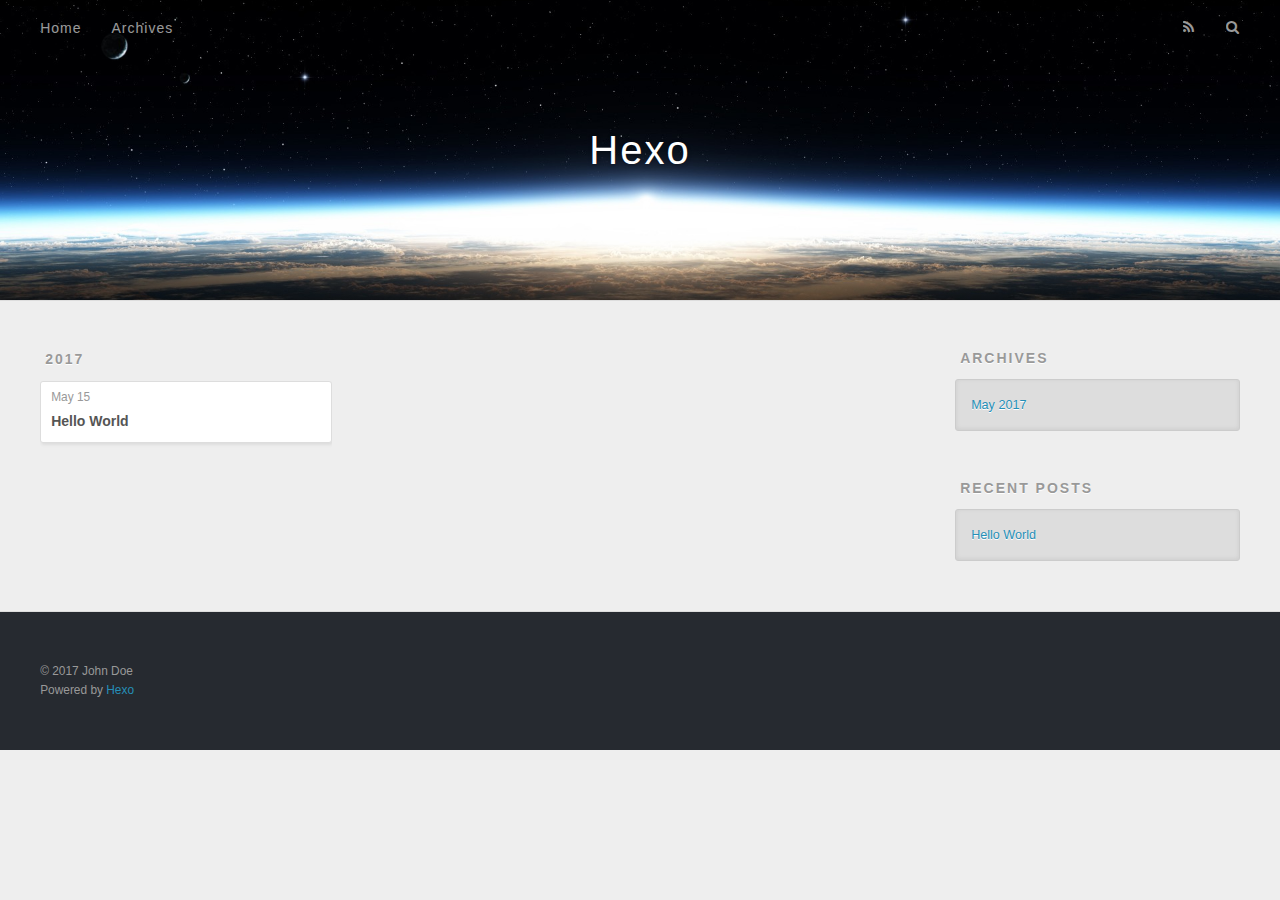
==== archives/index.html @ a3ed9aab "Site updated: 2017-05-15 22:10:52" ====
<!DOCTYPE html>
<html>
<head>
  <meta charset="utf-8">
  
  <title>Archives | Hexo</title>
  <meta name="viewport" content="width=device-width, initial-scale=1, maximum-scale=1">
  <meta property="og:type" content="website">
<meta property="og:title" content="Hexo">
<meta property="og:url" content="http://yoursite.com/archives/index.html">
<meta property="og:site_name" content="Hexo">
<meta name="twitter:card" content="summary">
<meta name="twitter:title" content="Hexo">
  
    <link rel="alternate" href="/atom.xml" title="Hexo" type="application/atom+xml">
  
  
    <link rel="icon" href="/favicon.png">
  
  
    <link href="//fonts.googleapis.com/css?family=Source+Code+Pro" rel="stylesheet" type="text/css">
  
  <link rel="stylesheet" href="/css/style.css">
  

</head>

<body>
  <div id="container">
    <div id="wrap">
      <header id="header">
  <div id="banner"></div>
  <div id="header-outer" class="outer">
    <div id="header-title" class="inner">
      <h1 id="logo-wrap">
        <a href="/" id="logo">Hexo</a>
      </h1>
      
    </div>
    <div id="header-inner" class="inner">
      <nav id="main-nav">
        <a id="main-nav-toggle" class="nav-icon"></a>
        
          <a class="main-nav-link" href="/">Home</a>
        
          <a class="main-nav-link" href="/archives">Archives</a>
        
      </nav>
      <nav id="sub-nav">
        
          <a id="nav-rss-link" class="nav-icon" href="/atom.xml" title="RSS Feed"></a>
        
        <a id="nav-search-btn" class="nav-icon" title="Search"></a>
      </nav>
      <div id="search-form-wrap">
        <form action="//google.com/search" method="get" accept-charset="UTF-8" class="search-form"><input type="search" name="q" class="search-form-input" placeholder="Search"><button type="submit" class="search-form-submit">&#xF002;</button><input type="hidden" name="sitesearch" value="http://yoursite.com"></form>
      </div>
    </div>
  </div>
</header>
      <div class="outer">
        <section id="main">
  
  
    
    
      
      
      <section class="archives-wrap">
        <div class="archive-year-wrap">
          <a href="/archives/2017" class="archive-year">2017</a>
        </div>
        <div class="archives">
    
    <article class="archive-article archive-type-post">
  <div class="archive-article-inner">
    <header class="archive-article-header">
      <a href="/2017/05/15/hello-world/" class="archive-article-date">
  <time datetime="2017-05-15T13:56:33.787Z" itemprop="datePublished">May 15</time>
</a>
      
  
    <h1 itemprop="name">
      <a class="archive-article-title" href="/2017/05/15/hello-world/">Hello World</a>
    </h1>
  

    </header>
  </div>
</article>
  
  
    </div></section>
  

</section>
        
          <aside id="sidebar">
  
    

  
    

  
    
  
    
  <div class="widget-wrap">
    <h3 class="widget-title">Archives</h3>
    <div class="widget">
      <ul class="archive-list"><li class="archive-list-item"><a class="archive-list-link" href="/archives/2017/05/">May 2017</a></li></ul>
    </div>
  </div>


  
    
  <div class="widget-wrap">
    <h3 class="widget-title">Recent Posts</h3>
    <div class="widget">
      <ul>
        
          <li>
            <a href="/2017/05/15/hello-world/">Hello World</a>
          </li>
        
      </ul>
    </div>
  </div>

  
</aside>
        
      </div>
      <footer id="footer">
  
  <div class="outer">
    <div id="footer-info" class="inner">
      &copy; 2017 John Doe<br>
      Powered by <a href="http://hexo.io/" target="_blank">Hexo</a>
    </div>
  </div>
</footer>
    </div>
    <nav id="mobile-nav">
  
    <a href="/" class="mobile-nav-link">Home</a>
  
    <a href="/archives" class="mobile-nav-link">Archives</a>
  
</nav>
    

<script src="//ajax.googleapis.com/ajax/libs/jquery/2.0.3/jquery.min.js"></script>


  <link rel="stylesheet" href="/fancybox/jquery.fancybox.css">
  <script src="/fancybox/jquery.fancybox.pack.js"></script>


<script src="/js/script.js"></script>

  </div>
</body>
</html>
---- css/style.css ----
body {
  width: 100%;
}
body:before,
body:after {
  content: "";
  display: table;
}
body:after {
  clear: both;
}
html,
body,
div,
span,
applet,
object,
iframe,
h1,
h2,
h3,
h4,
h5,
h6,
p,
blockquote,
pre,
a,
abbr,
acronym,
address,
big,
cite,
code,
del,
dfn,
em,
img,
ins,
kbd,
q,
s,
samp,
small,
strike,
strong,
sub,
sup,
tt,
var,
dl,
dt,
dd,
ol,
ul,
li,
fieldset,
form,
label,
legend,
table,
caption,
tbody,
tfoot,
thead,
tr,
th,
td {
  margin: 0;
  padding: 0;
  border: 0;
  outline: 0;
  font-weight: inherit;
  font-style: inherit;
  font-family: inherit;
  font-size: 100%;
  vertical-align: baseline;
}
body {
  line-height: 1;
  color: #000;
  background: #fff;
}
ol,
ul {
  list-style: none;
}
table {
  border-collapse: separate;
  border-spacing: 0;
  vertical-align: middle;
}
caption,
th,
td {
  text-align: left;
  font-weight: normal;
  vertical-align: middle;
}
a img {
  border: none;
}
input,
button {
  margin: 0;
  padding: 0;
}
input::-moz-focus-inner,
button::-moz-focus-inner {
  border: 0;
  padding: 0;
}
@font-face {
  font-family: FontAwesome;
  font-style: normal;
  font-weight: normal;
  src: url("fonts/fontawesome-webfont.eot?v=#4.0.3");
  src: url("fonts/fontawesome-webfont.eot?#iefix&v=#4.0.3") format("embedded-opentype"), url("fonts/fontawesome-webfont.woff?v=#4.0.3") format("woff"), url("fonts/fontawesome-webfont.ttf?v=#4.0.3") format("truetype"), url("fonts/fontawesome-webfont.svg#fontawesomeregular?v=#4.0.3") format("svg");
}
html,
body,
#container {
  height: 100%;
}
body {
  background: #eee;
  font: 14px "Helvetica Neue", Helvetica, Arial, sans-serif;
  -webkit-text-size-adjust: 100%;
}
.outer {
  max-width: 1220px;
  margin: 0 auto;
  padding: 0 20px;
}
.outer:before,
.outer:after {
  content: "";
  display: table;
}
.outer:after {
  clear: both;
}
.inner {
  display: inline;
  float: left;
  width: 98.33333333333333%;
  margin: 0 0.833333333333333%;
}
.left,
.alignleft {
  float: left;
}
.right,
.alignright {
  float: right;
}
.clear {
  clear: both;
}
#container {
  position: relative;
}
.mobile-nav-on {
  overflow: hidden;
}
#wrap {
  height: 100%;
  width: 100%;
  position: absolute;
  top: 0;
  left: 0;
  -webkit-transition: 0.2s ease-out;
  -moz-transition: 0.2s ease-out;
  -ms-transition: 0.2s ease-out;
  transition: 0.2s ease-out;
  z-index: 1;
  background: #eee;
}
.mobile-nav-on #wrap {
  left: 280px;
}
@media screen and (min-width: 768px) {
  #main {
    display: inline;
    float: left;
    width: 73.33333333333333%;
    margin: 0 0.833333333333333%;
  }
}
.article-date,
.article-category-link,
.archive-year,
.widget-title {
  text-decoration: none;
  text-transform: uppercase;
  letter-spacing: 2px;
  color: #999;
  margin-bottom: 1em;
  margin-left: 5px;
  line-height: 1em;
  text-shadow: 0 1px #fff;
  font-weight: bold;
}
.article-inner,
.archive-article-inner {
  background: #fff;
  -webkit-box-shadow: 1px 2px 3px #ddd;
  box-shadow: 1px 2px 3px #ddd;
  border: 1px solid #ddd;
  border-radius: 3px;
}
.article-entry h1,
.widget h1 {
  font-size: 2em;
}
.article-entry h2,
.widget h2 {
  font-size: 1.5em;
}
.article-entry h3,
.widget h3 {
  font-size: 1.3em;
}
.article-entry h4,
.widget h4 {
  font-size: 1.2em;
}
.article-entry h5,
.widget h5 {
  font-size: 1em;
}
.article-entry h6,
.widget h6 {
  font-size: 1em;
  color: #999;
}
.article-entry hr,
.widget hr {
  border: 1px dashed #ddd;
}
.article-entry strong,
.widget strong {
  font-weight: bold;
}
.article-entry em,
.widget em,
.article-entry cite,
.widget cite {
  font-style: italic;
}
.article-entry sup,
.widget sup,
.article-entry sub,
.widget sub {
  font-size: 0.75em;
  line-height: 0;
  position: relative;
  vertical-align: baseline;
}
.article-entry sup,
.widget sup {
  top: -0.5em;
}
.article-entry sub,
.widget sub {
  bottom: -0.2em;
}
.article-entry small,
.widget small {
  font-size: 0.85em;
}
.article-entry acronym,
.widget acronym,
.article-entry abbr,
.widget abbr {
  border-bottom: 1px dotted;
}
.article-entry ul,
.widget ul,
.article-entry ol,
.widget ol,
.article-entry dl,
.widget dl {
  margin: 0 20px;
  line-height: 1.6em;
}
.article-entry ul ul,
.widget ul ul,
.article-entry ol ul,
.widget ol ul,
.article-entry ul ol,
.widget ul ol,
.article-entry ol ol,
.widget ol ol {
  margin-top: 0;
  margin-bottom: 0;
}
.article-entry ul,
.widget ul {
  list-style: disc;
}
.article-entry ol,
.widget ol {
  list-style: decimal;
}
.article-entry dt,
.widget dt {
  font-weight: bold;
}
#header {
  height: 300px;
  position: relative;
  border-bottom: 1px solid #ddd;
}
#header:before,
#header:after {
  content: "";
  position: absolute;
  left: 0;
  right: 0;
  height: 40px;
}
#header:before {
  top: 0;
  background: -webkit-linear-gradient(rgba(0,0,0,0.2), transparent);
  background: -moz-linear-gradient(rgba(0,0,0,0.2), transparent);
  background: -ms-linear-gradient(rgba(0,0,0,0.2), transparent);
  background: linear-gradient(rgba(0,0,0,0.2), transparent);
}
#header:after {
  bottom: 0;
  background: -webkit-linear-gradient(transparent, rgba(0,0,0,0.2));
  background: -moz-linear-gradient(transparent, rgba(0,0,0,0.2));
  background: -ms-linear-gradient(transparent, rgba(0,0,0,0.2));
  background: linear-gradient(transparent, rgba(0,0,0,0.2));
}
#header-outer {
  height: 100%;
  position: relative;
}
#header-inner {
  position: relative;
  overflow: hidden;
}
#banner {
  position: absolute;
  top: 0;
  left: 0;
  width: 100%;
  height: 100%;
  background: url("images/banner.jpg") center #000;
  -webkit-background-size: cover;
  -moz-background-size: cover;
  background-size: cover;
  z-index: -1;
}
#header-title {
  text-align: center;
  height: 40px;
  position: absolute;
  top: 50%;
  left: 0;
  margin-top: -20px;
}
#logo,
#subtitle {
  text-decoration: none;
  color: #fff;
  font-weight: 300;
  text-shadow: 0 1px 4px rgba(0,0,0,0.3);
}
#logo {
  font-size: 40px;
  line-height: 40px;
  letter-spacing: 2px;
}
#subtitle {
  font-size: 16px;
  line-height: 16px;
  letter-spacing: 1px;
}
#subtitle-wrap {
  margin-top: 16px;
}
#main-nav {
  float: left;
  margin-left: -15px;
}
.nav-icon,
.main-nav-link {
  float: left;
  color: #fff;
  opacity: 0.6;
  text-decoration: none;
  text-shadow: 0 1px rgba(0,0,0,0.2);
  -webkit-transition: opacity 0.2s;
  -moz-transition: opacity 0.2s;
  -ms-transition: opacity 0.2s;
  transition: opacity 0.2s;
  display: block;
  padding: 20px 15px;
}
.nav-icon:hover,
.main-nav-link:hover {
  opacity: 1;
}
.nav-icon {
  font-family: FontAwesome;
  text-align: center;
  font-size: 14px;
  width: 14px;
  height: 14px;
  padding: 20px 15px;
  position: relative;
  cursor: pointer;
}
.main-nav-link {
  font-weight: 300;
  letter-spacing: 1px;
}
@media screen and (max-width: 479px) {
  .main-nav-link {
    display: none;
  }
}
#main-nav-toggle {
  display: none;
}
#main-nav-toggle:before {
  content: "\f0c9";
}
@media screen and (max-width: 479px) {
  #main-nav-toggle {
    display: block;
  }
}
#sub-nav {
  float: right;
  margin-right: -15px;
}
#nav-rss-link:before {
  content: "\f09e";
}
#nav-search-btn:before {
  content: "\f002";
}
#search-form-wrap {
  position: absolute;
  top: 15px;
  width: 150px;
  height: 30px;
  right: -150px;
  opacity: 0;
  -webkit-transition: 0.2s ease-out;
  -moz-transition: 0.2s ease-out;
  -ms-transition: 0.2s ease-out;
  transition: 0.2s ease-out;
}
#search-form-wrap.on {
  opacity: 1;
  right: 0;
}
@media screen and (max-width: 479px) {
  #search-form-wrap {
    width: 100%;
    right: -100%;
  }
}
.search-form {
  position: absolute;
  top: 0;
  left: 0;
  right: 0;
  background: #fff;
  padding: 5px 15px;
  border-radius: 15px;
  -webkit-box-shadow: 0 0 10px rgba(0,0,0,0.3);
  box-shadow: 0 0 10px rgba(0,0,0,0.3);
}
.search-form-input {
  border: none;
  background: none;
  color: #555;
  width: 100%;
  font: 13px "Helvetica Neue", Helvetica, Arial, sans-serif;
  outline: none;
}
.search-form-input::-webkit-search-results-decoration,
.search-form-input::-webkit-search-cancel-button {
  -webkit-appearance: none;
}
.search-form-submit {
  position: absolute;
  top: 50%;
  right: 10px;
  margin-top: -7px;
  font: 13px FontAwesome;
  border: none;
  background: none;
  color: #bbb;
  cursor: pointer;
}
.search-form-submit:hover,
.search-form-submit:focus {
  color: #777;
}
.article {
  margin: 50px 0;
}
.article-inner {
  overflow: hidden;
}
.article-meta:before,
.article-meta:after {
  content: "";
  display: table;
}
.article-meta:after {
  clear: both;
}
.article-date {
  float: left;
}
.article-category {
  float: left;
  line-height: 1em;
  color: #ccc;
  text-shadow: 0 1px #fff;
  margin-left: 8px;
}
.article-category:before {
  content: "\2022";
}
.article-category-link {
  margin: 0 12px 1em;
}
.article-header {
  padding: 20px 20px 0;
}
.article-title {
  text-decoration: none;
  font-size: 2em;
  font-weight: bold;
  color: #555;
  line-height: 1.1em;
  -webkit-transition: color 0.2s;
  -moz-transition: color 0.2s;
  -ms-transition: color 0.2s;
  transition: color 0.2s;
}
a.article-title:hover {
  color: #258fb8;
}
.article-entry {
  color: #555;
  padding: 0 20px;
}
.article-entry:before,
.article-entry:after {
  content: "";
  display: table;
}
.article-entry:after {
  clear: both;
}
.article-entry p,
.article-entry table {
  line-height: 1.6em;
  margin: 1.6em 0;
}
.article-entry h1,
.article-entry h2,
.article-entry h3,
.article-entry h4,
.article-entry h5,
.article-entry h6 {
  font-weight: bold;
}
.article-entry h1,
.article-entry h2,
.article-entry h3,
.article-entry h4,
.article-entry h5,
.article-entry h6 {
  line-height: 1.1em;
  margin: 1.1em 0;
}
.article-entry a {
  color: #258fb8;
  text-decoration: none;
}
.article-entry a:hover {
  text-decoration: underline;
}
.article-entry ul,
.article-entry ol,
.article-entry dl {
  margin-top: 1.6em;
  margin-bottom: 1.6em;
}
.article-entry img,
.article-entry video {
  max-width: 100%;
  height: auto;
  display: block;
  margin: auto;
}
.article-entry iframe {
  border: none;
}
.article-entry table {
  width: 100%;
  border-collapse: collapse;
  border-spacing: 0;
}
.article-entry th {
  font-weight: bold;
  border-bottom: 3px solid #ddd;
  padding-bottom: 0.5em;
}
.article-entry td {
  border-bottom: 1px solid #ddd;
  padding: 10px 0;
}
.article-entry blockquote {
  font-family: Georgia, "Times New Roman", serif;
  font-size: 1.4em;
  margin: 1.6em 20px;
  text-align: center;
}
.article-entry blockquote footer {
  font-size: 14px;
  margin: 1.6em 0;
  font-family: "Helvetica Neue", Helvetica, Arial, sans-serif;
}
.article-entry blockquote footer cite:before {
  content: "—";
  padding: 0 0.5em;
}
.article-entry .pullquote {
  text-align: left;
  width: 45%;
  margin: 0;
}
.article-entry .pullquote.left {
  margin-left: 0.5em;
  margin-right: 1em;
}
.article-entry .pullquote.right {
  margin-right: 0.5em;
  margin-left: 1em;
}
.article-entry .caption {
  color: #999;
  display: block;
  font-size: 0.9em;
  margin-top: 0.5em;
  position: relative;
  text-align: center;
}
.article-entry .video-container {
  position: relative;
  padding-top: 56.25%;
  height: 0;
  overflow: hidden;
}
.article-entry .video-container iframe,
.article-entry .video-container object,
.article-entry .video-container embed {
  position: absolute;
  top: 0;
  left: 0;
  width: 100%;
  height: 100%;
  margin-top: 0;
}
.article-more-link a {
  display: inline-block;
  line-height: 1em;
  padding: 6px 15px;
  border-radius: 15px;
  background: #eee;
  color: #999;
  text-shadow: 0 1px #fff;
  text-decoration: none;
}
.article-more-link a:hover {
  background: #258fb8;
  color: #fff;
  text-decoration: none;
  text-shadow: 0 1px #1e7293;
}
.article-footer {
  font-size: 0.85em;
  line-height: 1.6em;
  border-top: 1px solid #ddd;
  padding-top: 1.6em;
  margin: 0 20px 20px;
}
.article-footer:before,
.article-footer:after {
  content: "";
  display: table;
}
.article-footer:after {
  clear: both;
}
.article-footer a {
  color: #999;
  text-decoration: none;
}
.article-footer a:hover {
  color: #555;
}
.article-tag-list-item {
  float: left;
  margin-right: 10px;
}
.article-tag-list-link:before {
  content: "#";
}
.article-comment-link {
  float: right;
}
.article-comment-link:before {
  content: "\f075";
  font-family: FontAwesome;
  padding-right: 8px;
}
.article-share-link {
  cursor: pointer;
  float: right;
  margin-left: 20px;
}
.article-share-link:before {
  content: "\f064";
  font-family: FontAwesome;
  padding-right: 6px;
}
#article-nav {
  position: relative;
}
#article-nav:before,
#article-nav:after {
  content: "";
  display: table;
}
#article-nav:after {
  clear: both;
}
@media screen and (min-width: 768px) {
  #article-nav {
    margin: 50px 0;
  }
  #article-nav:before {
    width: 8px;
    height: 8px;
    position: absolute;
    top: 50%;
    left: 50%;
    margin-top: -4px;
    margin-left: -4px;
    content: "";
    border-radius: 50%;
    background: #ddd;
    -webkit-box-shadow: 0 1px 2px #fff;
    box-shadow: 0 1px 2px #fff;
  }
}
.article-nav-link-wrap {
  text-decoration: none;
  text-shadow: 0 1px #fff;
  color: #999;
  -webkit-box-sizing: border-box;
  -moz-box-sizing: border-box;
  box-sizing: border-box;
  margin-top: 50px;
  text-align: center;
  display: block;
}
.article-nav-link-wrap:hover {
  color: #555;
}
@media screen and (min-width: 768px) {
  .article-nav-link-wrap {
    width: 50%;
    margin-top: 0;
  }
}
@media screen and (min-width: 768px) {
  #article-nav-newer {
    float: left;
    text-align: right;
    padding-right: 20px;
  }
}
@media screen and (min-width: 768px) {
  #article-nav-older {
    float: right;
    text-align: left;
    padding-left: 20px;
  }
}
.article-nav-caption {
  text-transform: uppercase;
  letter-spacing: 2px;
  color: #ddd;
  line-height: 1em;
  font-weight: bold;
}
#article-nav-newer .article-nav-caption {
  margin-right: -2px;
}
.article-nav-title {
  font-size: 0.85em;
  line-height: 1.6em;
  margin-top: 0.5em;
}
.article-share-box {
  position: absolute;
  display: none;
  background: #fff;
  -webkit-box-shadow: 1px 2px 10px rgba(0,0,0,0.2);
  box-shadow: 1px 2px 10px rgba(0,0,0,0.2);
  border-radius: 3px;
  margin-left: -145px;
  overflow: hidden;
  z-index: 1;
}
.article-share-box.on {
  display: block;
}
.article-share-input {
  width: 100%;
  background: none;
  -webkit-box-sizing: border-box;
  -moz-box-sizing: border-box;
  box-sizing: border-box;
  font: 14px "Helvetica Neue", Helvetica, Arial, sans-serif;
  padding: 0 15px;
  color: #555;
  outline: none;
  border: 1px solid #ddd;
  border-radius: 3px 3px 0 0;
  height: 36px;
  line-height: 36px;
}
.article-share-links {
  background: #eee;
}
.article-share-links:before,
.article-share-links:after {
  content: "";
  display: table;
}
.article-share-links:after {
  clear: both;
}
.article-share-twitter,
.article-share-facebook,
.article-share-pinterest,
.article-share-google {
  width: 50px;
  height: 36px;
  display: block;
  float: left;
  position: relative;
  color: #999;
  text-shadow: 0 1px #fff;
}
.article-share-twitter:before,
.article-share-facebook:before,
.article-share-pinterest:before,
.article-share-google:before {
  font-size: 20px;
  font-family: FontAwesome;
  width: 20px;
  height: 20px;
  position: absolute;
  top: 50%;
  left: 50%;
  margin-top: -10px;
  margin-left: -10px;
  text-align: center;
}
.article-share-twitter:hover,
.article-share-facebook:hover,
.article-share-pinterest:hover,
.article-share-google:hover {
  color: #fff;
}
.article-share-twitter:before {
  content: "\f099";
}
.article-share-twitter:hover {
  background: #00aced;
  text-shadow: 0 1px #008abe;
}
.article-share-facebook:before {
  content: "\f09a";
}
.article-share-facebook:hover {
  background: #3b5998;
  text-shadow: 0 1px #2f477a;
}
.article-share-pinterest:before {
  content: "\f0d2";
}
.article-share-pinterest:hover {
  background: #cb2027;
  text-shadow: 0 1px #a21a1f;
}
.article-share-google:before {
  content: "\f0d5";
}
.article-share-google:hover {
  background: #dd4b39;
  text-shadow: 0 1px #be3221;
}
.article-gallery {
  background: #000;
  position: relative;
}
.article-gallery-photos {
  position: relative;
  overflow: hidden;
}
.article-gallery-img {
  display: none;
  max-width: 100%;
}
.article-gallery-img:first-child {
  display: block;
}
.article-gallery-img.loaded {
  position: absolute;
  display: block;
}
.article-gallery-img img {
  display: block;
  max-width: 100%;
  margin: 0 auto;
}
#comments {
  background: #fff;
  -webkit-box-shadow: 1px 2px 3px #ddd;
  box-shadow: 1px 2px 3px #ddd;
  padding: 20px;
  border: 1px solid #ddd;
  border-radius: 3px;
  margin: 50px 0;
}
#comments a {
  color: #258fb8;
}
.archives-wrap {
  margin: 50px 0;
}
.archives:before,
.archives:after {
  content: "";
  display: table;
}
.archives:after {
  clear: both;
}
.archive-year-wrap {
  margin-bottom: 1em;
}
.archives {
  -webkit-column-gap: 10px;
  -moz-column-gap: 10px;
  column-gap: 10px;
}
@media screen and (min-width: 480px) and (max-width: 767px) {
  .archives {
    -webkit-column-count: 2;
    -moz-column-count: 2;
    column-count: 2;
  }
}
@media screen and (min-width: 768px) {
  .archives {
    -webkit-column-count: 3;
    -moz-column-count: 3;
    column-count: 3;
  }
}
.archive-article {
  -webkit-column-break-inside: avoid;
  page-break-inside: avoid;
  overflow: hidden;
  break-inside: avoid-column;
}
.archive-article-inner {
  padding: 10px;
  margin-bottom: 15px;
}
.archive-article-title {
  text-decoration: none;
  font-weight: bold;
  color: #555;
  -webkit-transition: color 0.2s;
  -moz-transition: color 0.2s;
  -ms-transition: color 0.2s;
  transition: color 0.2s;
  line-height: 1.6em;
}
.archive-article-title:hover {
  color: #258fb8;
}
.archive-article-footer {
  margin-top: 1em;
}
.archive-article-date {
  color: #999;
  text-decoration: none;
  font-size: 0.85em;
  line-height: 1em;
  margin-bottom: 0.5em;
  display: block;
}
#page-nav {
  margin: 50px auto;
  background: #fff;
  -webkit-box-shadow: 1px 2px 3px #ddd;
  box-shadow: 1px 2px 3px #ddd;
  border: 1px solid #ddd;
  border-radius: 3px;
  text-align: center;
  color: #999;
  overflow: hidden;
}
#page-nav:before,
#page-nav:after {
  content: "";
  display: table;
}
#page-nav:after {
  clear: both;
}
#page-nav a,
#page-nav span {
  padding: 10px 20px;
  line-height: 1;
  height: 2ex;
}
#page-nav a {
  color: #999;
  text-decoration: none;
}
#page-nav a:hover {
  background: #999;
  color: #fff;
}
#page-nav .prev {
  float: left;
}
#page-nav .next {
  float: right;
}
#page-nav .page-number {
  display: inline-block;
}
@media screen and (max-width: 479px) {
  #page-nav .page-number {
    display: none;
  }
}
#page-nav .current {
  color: #555;
  font-weight: bold;
}
#page-nav .space {
  color: #ddd;
}
#footer {
  background: #262a30;
  padding: 50px 0;
  border-top: 1px solid #ddd;
  color: #999;
}
#footer a {
  color: #258fb8;
  text-decoration: none;
}
#footer a:hover {
  text-decoration: underline;
}
#footer-info {
  line-height: 1.6em;
  font-size: 0.85em;
}
.article-entry pre,
.article-entry .highlight {
  background: #2d2d2d;
  margin: 0 -20px;
  padding: 15px 20px;
  border-style: solid;
  border-color: #ddd;
  border-width: 1px 0;
  overflow: auto;
  color: #ccc;
  line-height: 22.400000000000002px;
}
.article-entry .highlight .gutter pre,
.article-entry .gist .gist-file .gist-data .line-numbers {
  color: #666;
  font-size: 0.85em;
}
.article-entry pre,
.article-entry code {
  font-family: "Source Code Pro", Consolas, Monaco, Menlo, Consolas, monospace;
}
.article-entry code {
  background: #eee;
  text-shadow: 0 1px #fff;
  padding: 0 0.3em;
}
.article-entry pre code {
  background: none;
  text-shadow: none;
  padding: 0;
}
.article-entry .highlight pre {
  border: none;
  margin: 0;
  padding: 0;
}
.article-entry .highlight table {
  margin: 0;
  width: auto;
}
.article-entry .highlight td {
  border: none;
  padding: 0;
}
.article-entry .highlight figcaption {
  font-size: 0.85em;
  color: #999;
  line-height: 1em;
  margin-bottom: 1em;
}
.article-entry .highlight figcaption:before,
.article-entry .highlight figcaption:after {
  content: "";
  display: table;
}
.article-entry .highlight figcaption:after {
  clear: both;
}
.article-entry .highlight figcaption a {
  float: right;
}
.article-entry .highlight .gutter pre {
  text-align: right;
  padding-right: 20px;
}
.article-entry .highlight .line {
  height: 22.400000000000002px;
}
.article-entry .highlight .line.marked {
  background: #515151;
}
.article-entry .gist {
  margin: 0 -20px;
  border-style: solid;
  border-color: #ddd;
  border-width: 1px 0;
  background: #2d2d2d;
  padding: 15px 20px 15px 0;
}
.article-entry .gist .gist-file {
  border: none;
  font-family: "Source Code Pro", Consolas, Monaco, Menlo, Consolas, monospace;
  margin: 0;
}
.article-entry .gist .gist-file .gist-data {
  background: none;
  border: none;
}
.article-entry .gist .gist-file .gist-data .line-numbers {
  background: none;
  border: none;
  padding: 0 20px 0 0;
}
.article-entry .gist .gist-file .gist-data .line-data {
  padding: 0 !important;
}
.article-entry .gist .gist-file .highlight {
  margin: 0;
  padding: 0;
  border: none;
}
.article-entry .gist .gist-file .gist-meta {
  background: #2d2d2d;
  color: #999;
  font: 0.85em "Helvetica Neue", Helvetica, Arial, sans-serif;
  text-shadow: 0 0;
  padding: 0;
  margin-top: 1em;
  margin-left: 20px;
}
.article-entry .gist .gist-file .gist-meta a {
  color: #258fb8;
  font-weight: normal;
}
.article-entry .gist .gist-file .gist-meta a:hover {
  text-decoration: underline;
}
pre .comment,
pre .title {
  color: #999;
}
pre .variable,
pre .attribute,
pre .tag,
pre .regexp,
pre .ruby .constant,
pre .xml .tag .title,
pre .xml .pi,
pre .xml .doctype,
pre .html .doctype,
pre .css .id,
pre .css .class,
pre .css .pseudo {
  color: #f2777a;
}
pre .number,
pre .preprocessor,
pre .built_in,
pre .literal,
pre .params,
pre .constant {
  color: #f99157;
}
pre .class,
pre .ruby .class .title,
pre .css .rules .attribute {
  color: #9c9;
}
pre .string,
pre .value,
pre .inheritance,
pre .header,
pre .ruby .symbol,
pre .xml .cdata {
  color: #9c9;
}
pre .css .hexcolor {
  color: #6cc;
}
pre .function,
pre .python .decorator,
pre .python .title,
pre .ruby .function .title,
pre .ruby .title .keyword,
pre .perl .sub,
pre .javascript .title,
pre .coffeescript .title {
  color: #69c;
}
pre .keyword,
pre .javascript .function {
  color: #c9c;
}
@media screen and (max-width: 479px) {
  #mobile-nav {
    position: absolute;
    top: 0;
    left: 0;
    width: 280px;
    height: 100%;
    background: #191919;
    border-right: 1px solid #fff;
  }
}
@media screen and (max-width: 479px) {
  .mobile-nav-link {
    display: block;
    color: #999;
    text-decoration: none;
    padding: 15px 20px;
    font-weight: bold;
  }
  .mobile-nav-link:hover {
    color: #fff;
  }
}
@media screen and (min-width: 768px) {
  #sidebar {
    display: inline;
    float: left;
    width: 23.333333333333332%;
    margin: 0 0.833333333333333%;
  }
}
.widget-wrap {
  margin: 50px 0;
}
.widget {
  color: #777;
  text-shadow: 0 1px #fff;
  background: #ddd;
  -webkit-box-shadow: 0 -1px 4px #ccc inset;
  box-shadow: 0 -1px 4px #ccc inset;
  border: 1px solid #ccc;
  padding: 15px;
  border-radius: 3px;
}
.widget a {
  color: #258fb8;
  text-decoration: none;
}
.widget a:hover {
  text-decoration: underline;
}
.widget ul ul,
.widget ol ul,
.widget dl ul,
.widget ul ol,
.widget ol ol,
.widget dl ol,
.widget ul dl,
.widget ol dl,
.widget dl dl {
  margin-left: 15px;
  list-style: disc;
}
.widget {
  line-height: 1.6em;
  word-wrap: break-word;
  font-size: 0.9em;
}
.widget ul,
.widget ol {
  list-style: none;
  margin: 0;
}
.widget ul ul,
.widget ol ul,
.widget ul ol,
.widget ol ol {
  margin: 0 20px;
}
.widget ul ul,
.widget ol ul {
  list-style: disc;
}
.widget ul ol,
.widget ol ol {
  list-style: decimal;
}
.category-list-count,
.tag-list-count,
.archive-list-count {
  padding-left: 5px;
  color: #999;
  font-size: 0.85em;
}
.category-list-count:before,
.tag-list-count:before,
.archive-list-count:before {
  content: "(";
}
.category-list-count:after,
.tag-list-count:after,
.archive-list-count:after {
  content: ")";
}
.tagcloud a {
  margin-right: 5px;
  display: inline-block;
}
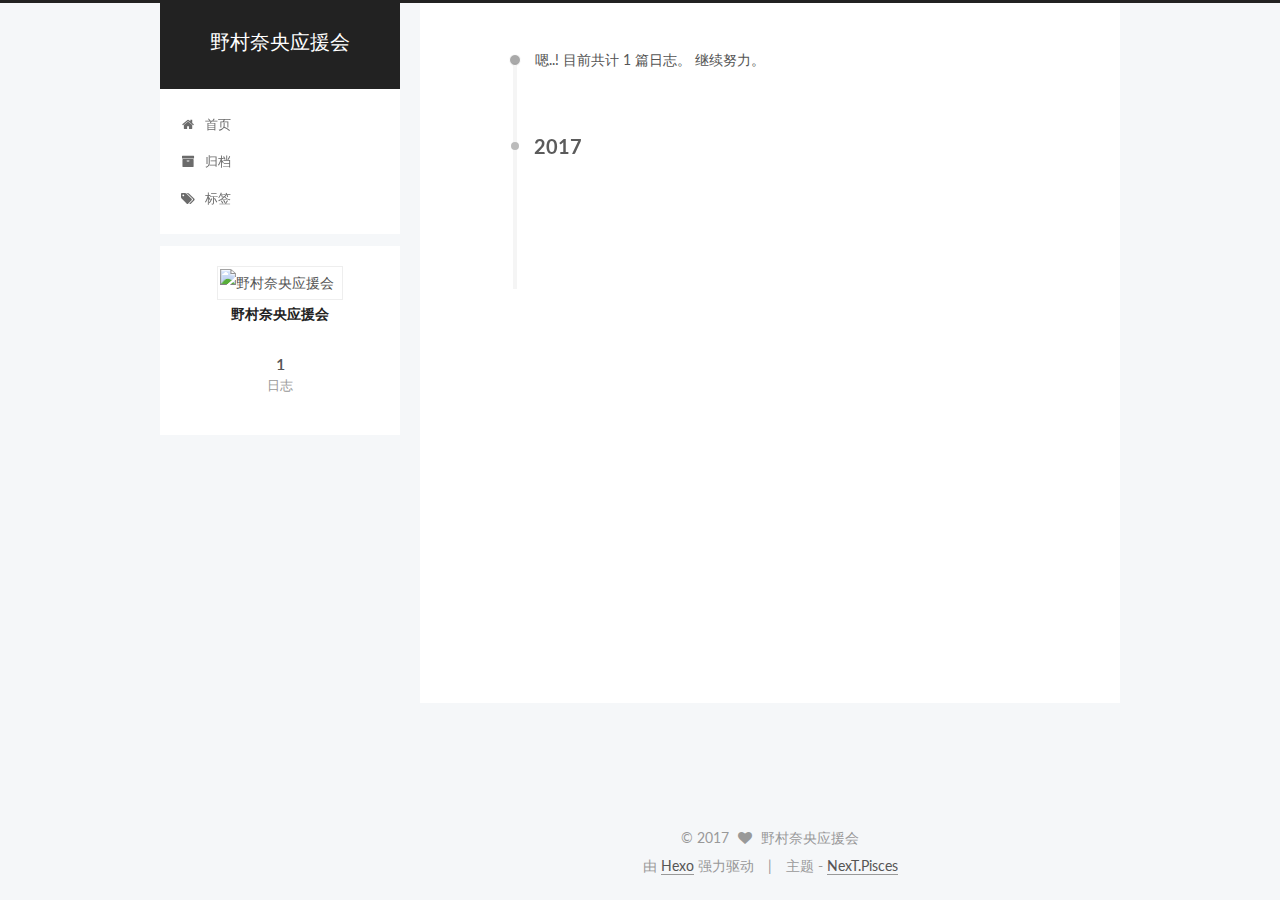
==== commit f9891521: "Site updated: 2017-05-15 22:33:17" ====
--- a/archives/index.html
+++ b/archives/index.html
@@ -1,166 +1,557 @@
-<!DOCTYPE html>
-<html>
+<!doctype html>
+
+
+
+  
+
+
+<html class="theme-next pisces use-motion" lang="zh-Hans">
 <head>
-  <meta charset="utf-8">
-  
-  <title>Archives | Hexo</title>
-  <meta name="viewport" content="width=device-width, initial-scale=1, maximum-scale=1">
-  <meta property="og:type" content="website">
-<meta property="og:title" content="Hexo">
+  <meta charset="UTF-8"/>
+<meta http-equiv="X-UA-Compatible" content="IE=edge" />
+<meta name="viewport" content="width=device-width, initial-scale=1, maximum-scale=1"/>
+
+
+
+
+
+
+<meta http-equiv="Cache-Control" content="no-transform" />
+<meta http-equiv="Cache-Control" content="no-siteapp" />
+
+
+
+
+
+
+
+
+
+
+
+
+
+
+
+  
+  
+  <link href="/lib/fancybox/source/jquery.fancybox.css?v=2.1.5" rel="stylesheet" type="text/css" />
+
+
+
+
+  
+  
+  
+  
+
+  
+    
+    
+  
+
+  
+
+  
+
+  
+
+  
+
+  
+    
+    
+    <link href="//fonts.googleapis.com/css?family=Lato:300,300italic,400,400italic,700,700italic&subset=latin,latin-ext" rel="stylesheet" type="text/css">
+  
+
+
+
+
+
+
+<link href="/lib/font-awesome/css/font-awesome.min.css?v=4.6.2" rel="stylesheet" type="text/css" />
+
+<link href="/css/main.css?v=5.1.1" rel="stylesheet" type="text/css" />
+
+
+  <meta name="keywords" content="Hexo, NexT" />
+
+
+
+
+
+
+
+
+  <link rel="shortcut icon" type="image/x-icon" href="/favicon.ico?v=5.1.1" />
+
+
+
+
+
+
+<meta property="og:type" content="website">
+<meta property="og:title" content="野村奈央应援会">
 <meta property="og:url" content="http://yoursite.com/archives/index.html">
-<meta property="og:site_name" content="Hexo">
+<meta property="og:site_name" content="野村奈央应援会">
 <meta name="twitter:card" content="summary">
-<meta name="twitter:title" content="Hexo">
-  
-    <link rel="alternate" href="/atom.xml" title="Hexo" type="application/atom+xml">
-  
-  
-    <link rel="icon" href="/favicon.png">
-  
-  
-    <link href="//fonts.googleapis.com/css?family=Source+Code+Pro" rel="stylesheet" type="text/css">
-  
-  <link rel="stylesheet" href="/css/style.css">
-  
-
+<meta name="twitter:title" content="野村奈央应援会">
+
+
+
+<script type="text/javascript" id="hexo.configurations">
+  var NexT = window.NexT || {};
+  var CONFIG = {
+    root: '/',
+    scheme: 'Pisces',
+    sidebar: {"position":"left","display":"post","offset":12,"offset_float":0,"b2t":false,"scrollpercent":false},
+    fancybox: true,
+    motion: true,
+    duoshuo: {
+      userId: '0',
+      author: '博主'
+    },
+    algolia: {
+      applicationID: '',
+      apiKey: '',
+      indexName: '',
+      hits: {"per_page":10},
+      labels: {"input_placeholder":"Search for Posts","hits_empty":"We didn't find any results for the search: ${query}","hits_stats":"${hits} results found in ${time} ms"}
+    }
+  };
+</script>
+
+
+
+  <link rel="canonical" href="http://yoursite.com/archives/"/>
+
+
+
+
+
+  <title>归档 | 野村奈央应援会</title>
 </head>
 
-<body>
-  <div id="container">
-    <div id="wrap">
-      <header id="header">
-  <div id="banner"></div>
-  <div id="header-outer" class="outer">
-    <div id="header-title" class="inner">
-      <h1 id="logo-wrap">
-        <a href="/" id="logo">Hexo</a>
-      </h1>
-      
+<body itemscope itemtype="http://schema.org/WebPage" lang="zh-Hans">
+
+  
+
+
+
+
+
+
+
+
+
+
+
+
+
+
+
+  
+  
+    
+  
+
+  <div class="container sidebar-position-left  page-archive  ">
+    <div class="headband"></div>
+
+    <header id="header" class="header" itemscope itemtype="http://schema.org/WPHeader">
+      <div class="header-inner"><div class="site-brand-wrapper">
+  <div class="site-meta ">
+    
+
+    <div class="custom-logo-site-title">
+      <a href="/"  class="brand" rel="start">
+        <span class="logo-line-before"><i></i></span>
+        <span class="site-title">野村奈央应援会</span>
+        <span class="logo-line-after"><i></i></span>
+      </a>
     </div>
-    <div id="header-inner" class="inner">
-      <nav id="main-nav">
-        <a id="main-nav-toggle" class="nav-icon"></a>
-        
-          <a class="main-nav-link" href="/">Home</a>
-        
-          <a class="main-nav-link" href="/archives">Archives</a>
-        
-      </nav>
-      <nav id="sub-nav">
-        
-          <a id="nav-rss-link" class="nav-icon" href="/atom.xml" title="RSS Feed"></a>
-        
-        <a id="nav-search-btn" class="nav-icon" title="Search"></a>
-      </nav>
-      <div id="search-form-wrap">
-        <form action="//google.com/search" method="get" accept-charset="UTF-8" class="search-form"><input type="search" name="q" class="search-form-input" placeholder="Search"><button type="submit" class="search-form-submit">&#xF002;</button><input type="hidden" name="sitesearch" value="http://yoursite.com"></form>
+      
+        <p class="site-subtitle"></p>
+      
+  </div>
+
+  <div class="site-nav-toggle">
+    <button>
+      <span class="btn-bar"></span>
+      <span class="btn-bar"></span>
+      <span class="btn-bar"></span>
+    </button>
+  </div>
+</div>
+
+<nav class="site-nav">
+  
+
+  
+    <ul id="menu" class="menu">
+      
+        
+        <li class="menu-item menu-item-home">
+          <a href="/" rel="section">
+            
+              <i class="menu-item-icon fa fa-fw fa-home"></i> <br />
+            
+            首页
+          </a>
+        </li>
+      
+        
+        <li class="menu-item menu-item-archives">
+          <a href="/archives" rel="section">
+            
+              <i class="menu-item-icon fa fa-fw fa-archive"></i> <br />
+            
+            归档
+          </a>
+        </li>
+      
+        
+        <li class="menu-item menu-item-tags">
+          <a href="/tags" rel="section">
+            
+              <i class="menu-item-icon fa fa-fw fa-tags"></i> <br />
+            
+            标签
+          </a>
+        </li>
+      
+
+      
+    </ul>
+  
+
+  
+</nav>
+
+
+
+ </div>
+    </header>
+
+    <main id="main" class="main">
+      <div class="main-inner">
+        <div class="content-wrap">
+          <div id="content" class="content">
+            
+
+  <section id="posts" class="posts-collapse">
+    <span class="archive-move-on"></span>
+
+    <span class="archive-page-counter">
+      
+      
+      
+        
+      
+      嗯..! 目前共计 1 篇日志。 继续努力。
+    </span>
+
+    
+
+      
+      
+      
+
+      
+        
+        <div class="collection-title">
+          <h2 class="archive-year motion-element" id="archive-year-2017">2017</h2>
+        </div>
+      
+      
+
+      
+
+  <article class="post post-type-normal" itemscope itemtype="http://schema.org/Article">
+    <header class="post-header">
+
+      <h2 class="post-title">
+        
+            <a class="post-title-link" href="/2017/05/15/hello-world/" itemprop="url">
+              
+                <span itemprop="name">Hello World</span>
+              
+            </a>
+        
+      </h2>
+
+      <div class="post-meta">
+        <time class="post-time" itemprop="dateCreated"
+              datetime="2017-05-15T21:56:33+08:00"
+              content="2017-05-15" >
+          05-15
+        </time>
       </div>
+
+    </header>
+  </article>
+
+
+
+    
+
+  </section>
+
+  
+
+
+
+          </div>
+          
+
+
+          
+
+        </div>
+        
+          
+  
+  <div class="sidebar-toggle">
+    <div class="sidebar-toggle-line-wrap">
+      <span class="sidebar-toggle-line sidebar-toggle-line-first"></span>
+      <span class="sidebar-toggle-line sidebar-toggle-line-middle"></span>
+      <span class="sidebar-toggle-line sidebar-toggle-line-last"></span>
     </div>
   </div>
-</header>
-      <div class="outer">
-        <section id="main">
-  
-  
-    
-    
-      
-      
-      <section class="archives-wrap">
-        <div class="archive-year-wrap">
-          <a href="/archives/2017" class="archive-year">2017</a>
+
+  <aside id="sidebar" class="sidebar">
+    <div class="sidebar-inner">
+
+      
+
+      
+
+      <section class="site-overview sidebar-panel sidebar-panel-active">
+        <div class="site-author motion-element" itemprop="author" itemscope itemtype="http://schema.org/Person">
+          <img class="site-author-image" itemprop="image"
+               src="http://opzn3mgy7.bkt.clouddn.com/%E9%98%BF%E9%87%8C%E6%97%BA%E6%97%BA%E5%9B%BE%E7%89%8720161026165233.jpg"
+               alt="野村奈央应援会" />
+          <p class="site-author-name" itemprop="name">野村奈央应援会</p>
+           
+              <p class="site-description motion-element" itemprop="description"></p>
+          
         </div>
-        <div class="archives">
-    
-    <article class="archive-article archive-type-post">
-  <div class="archive-article-inner">
-    <header class="archive-article-header">
-      <a href="/2017/05/15/hello-world/" class="archive-article-date">
-  <time datetime="2017-05-15T13:56:33.787Z" itemprop="datePublished">May 15</time>
-</a>
-      
-  
-    <h1 itemprop="name">
-      <a class="archive-article-title" href="/2017/05/15/hello-world/">Hello World</a>
-    </h1>
-  
-
-    </header>
+        <nav class="site-state motion-element">
+
+          
+            <div class="site-state-item site-state-posts">
+              <a href="/archives">
+                <span class="site-state-item-count">1</span>
+                <span class="site-state-item-name">日志</span>
+              </a>
+            </div>
+          
+
+          
+
+          
+
+        </nav>
+
+        
+
+        <div class="links-of-author motion-element">
+          
+        </div>
+
+        
+        
+
+        
+        
+
+        
+
+
+      </section>
+
+      
+
+      
+
+    </div>
+  </aside>
+
+
+        
+      </div>
+    </main>
+
+    <footer id="footer" class="footer">
+      <div class="footer-inner">
+        <div class="copyright" >
+  
+  &copy; 
+  <span itemprop="copyrightYear">2017</span>
+  <span class="with-love">
+    <i class="fa fa-heart"></i>
+  </span>
+  <span class="author" itemprop="copyrightHolder">野村奈央应援会</span>
+</div>
+
+
+<div class="powered-by">
+  由 <a class="theme-link" href="https://hexo.io">Hexo</a> 强力驱动
+</div>
+
+<div class="theme-info">
+  主题 -
+  <a class="theme-link" href="https://github.com/iissnan/hexo-theme-next">
+    NexT.Pisces
+  </a>
+</div>
+
+
+        
+
+        
+      </div>
+    </footer>
+
+    
+      <div class="back-to-top">
+        <i class="fa fa-arrow-up"></i>
+        
+      </div>
+    
+
   </div>
-</article>
-  
-  
-    </div></section>
-  
-
-</section>
-        
-          <aside id="sidebar">
-  
-    
-
-  
-    
-
-  
-    
-  
-    
-  <div class="widget-wrap">
-    <h3 class="widget-title">Archives</h3>
-    <div class="widget">
-      <ul class="archive-list"><li class="archive-list-item"><a class="archive-list-link" href="/archives/2017/05/">May 2017</a></li></ul>
-    </div>
-  </div>
-
-
-  
-    
-  <div class="widget-wrap">
-    <h3 class="widget-title">Recent Posts</h3>
-    <div class="widget">
-      <ul>
-        
-          <li>
-            <a href="/2017/05/15/hello-world/">Hello World</a>
-          </li>
-        
-      </ul>
-    </div>
-  </div>
-
-  
-</aside>
-        
-      </div>
-      <footer id="footer">
-  
-  <div class="outer">
-    <div id="footer-info" class="inner">
-      &copy; 2017 John Doe<br>
-      Powered by <a href="http://hexo.io/" target="_blank">Hexo</a>
-    </div>
-  </div>
-</footer>
-    </div>
-    <nav id="mobile-nav">
-  
-    <a href="/" class="mobile-nav-link">Home</a>
-  
-    <a href="/archives" class="mobile-nav-link">Archives</a>
-  
-</nav>
-    
-
-<script src="//ajax.googleapis.com/ajax/libs/jquery/2.0.3/jquery.min.js"></script>
-
-
-  <link rel="stylesheet" href="/fancybox/jquery.fancybox.css">
-  <script src="/fancybox/jquery.fancybox.pack.js"></script>
-
-
-<script src="/js/script.js"></script>
-
-  </div>
+
+  
+
+<script type="text/javascript">
+  if (Object.prototype.toString.call(window.Promise) !== '[object Function]') {
+    window.Promise = null;
+  }
+</script>
+
+
+
+
+
+
+
+
+
+  
+
+
+
+
+
+
+
+
+
+
+
+
+  
+  <script type="text/javascript" src="/lib/jquery/index.js?v=2.1.3"></script>
+
+  
+  <script type="text/javascript" src="/lib/fastclick/lib/fastclick.min.js?v=1.0.6"></script>
+
+  
+  <script type="text/javascript" src="/lib/jquery_lazyload/jquery.lazyload.js?v=1.9.7"></script>
+
+  
+  <script type="text/javascript" src="/lib/velocity/velocity.min.js?v=1.2.1"></script>
+
+  
+  <script type="text/javascript" src="/lib/velocity/velocity.ui.min.js?v=1.2.1"></script>
+
+  
+  <script type="text/javascript" src="/lib/fancybox/source/jquery.fancybox.pack.js?v=2.1.5"></script>
+
+
+  
+
+
+  <script type="text/javascript" src="/js/src/utils.js?v=5.1.1"></script>
+
+  <script type="text/javascript" src="/js/src/motion.js?v=5.1.1"></script>
+
+
+
+  
+  
+
+
+  <script type="text/javascript" src="/js/src/affix.js?v=5.1.1"></script>
+
+  <script type="text/javascript" src="/js/src/schemes/pisces.js?v=5.1.1"></script>
+
+
+
+  
+  
+    <script type="text/javascript" id="motion.page.archive">
+      $('.archive-year').velocity('transition.slideLeftIn');
+    </script>
+  
+
+
+  
+
+
+  <script type="text/javascript" src="/js/src/bootstrap.js?v=5.1.1"></script>
+
+
+
+  
+
+
+  
+
+
+
+
+	
+
+
+
+
+
+  
+
+
+
+
+
+  
+
+
+
+
+
+  
+
+
+
+
+
+
+  
+
+
+
+
+
+  
+
+  
+
+  
+
+  
+
+  
+
 </body>
-</html>+</html>
--- a/css/main.css
+++ b/css/main.css
@@ -0,0 +1,2872 @@
+/* normalize.css v3.0.2 | MIT License | git.io/normalize */
+html {
+  font-family: sans-serif; /* 1 */
+  -ms-text-size-adjust: 100%; /* 2 */
+  -webkit-text-size-adjust: 100%; /* 2 */
+}
+body {
+  margin: 0;
+}
+article,
+aside,
+details,
+figcaption,
+figure,
+footer,
+header,
+hgroup,
+main,
+menu,
+nav,
+section,
+summary {
+  display: block;
+}
+audio,
+canvas,
+progress,
+video {
+  display: inline-block; /* 1 */
+  vertical-align: baseline; /* 2 */
+}
+audio:not([controls]) {
+  display: none;
+  height: 0;
+}
+[hidden],
+template {
+  display: none;
+}
+a {
+  background-color: transparent;
+}
+a:active,
+a:hover {
+  outline: 0;
+}
+abbr[title] {
+  border-bottom: 1px dotted;
+}
+b,
+strong {
+  font-weight: bold;
+}
+dfn {
+  font-style: italic;
+}
+h1 {
+  font-size: 2em;
+  margin: 0.67em 0;
+}
+mark {
+  background: #ff0;
+  color: #000;
+}
+small {
+  font-size: 80%;
+}
+sub,
+sup {
+  font-size: 75%;
+  line-height: 0;
+  position: relative;
+  vertical-align: baseline;
+}
+sup {
+  top: -0.5em;
+}
+sub {
+  bottom: -0.25em;
+}
+img {
+  border: 0;
+}
+svg:not(:root) {
+  overflow: hidden;
+}
+figure {
+  margin: 1em 40px;
+}
+hr {
+  -moz-box-sizing: content-box;
+  box-sizing: content-box;
+  height: 0;
+}
+pre {
+  overflow: auto;
+}
+code,
+kbd,
+pre,
+samp {
+  font-family: monospace, monospace;
+  font-size: 1em;
+}
+button,
+input,
+optgroup,
+select,
+textarea {
+  color: inherit; /* 1 */
+  font: inherit; /* 2 */
+  margin: 0; /* 3 */
+}
+button {
+  overflow: visible;
+}
+button,
+select {
+  text-transform: none;
+}
+button,
+html input[type="button"],
+input[type="reset"],
+input[type="submit"] {
+  -webkit-appearance: button; /* 2 */
+  cursor: pointer; /* 3 */
+}
+button[disabled],
+html input[disabled] {
+  cursor: default;
+}
+button::-moz-focus-inner,
+input::-moz-focus-inner {
+  border: 0;
+  padding: 0;
+}
+input {
+  line-height: normal;
+}
+input[type="checkbox"],
+input[type="radio"] {
+  box-sizing: border-box; /* 1 */
+  padding: 0; /* 2 */
+}
+input[type="number"]::-webkit-inner-spin-button,
+input[type="number"]::-webkit-outer-spin-button {
+  height: auto;
+}
+input[type="search"] {
+  -webkit-appearance: textfield; /* 1 */
+  -moz-box-sizing: content-box;
+  -webkit-box-sizing: content-box; /* 2 */
+  box-sizing: content-box;
+}
+input[type="search"]::-webkit-search-cancel-button,
+input[type="search"]::-webkit-search-decoration {
+  -webkit-appearance: none;
+}
+fieldset {
+  border: 1px solid #c0c0c0;
+  margin: 0 2px;
+  padding: 0.35em 0.625em 0.75em;
+}
+legend {
+  border: 0; /* 1 */
+  padding: 0; /* 2 */
+}
+textarea {
+  overflow: auto;
+}
+optgroup {
+  font-weight: bold;
+}
+table {
+  border-collapse: collapse;
+  border-spacing: 0;
+}
+td,
+th {
+  padding: 0;
+}
+::selection {
+  background: #262a30;
+  color: #fff;
+}
+body {
+  position: relative;
+  font-family: 'Lato', "PingFang SC", "Microsoft YaHei", sans-serif;
+  font-size: 14px;
+  line-height: 2;
+  color: #555;
+  background: #f5f7f9;
+}
+@media (max-width: 767px) {
+  body {
+    padding-right: 0 !important;
+  }
+}
+@media (min-width: 768px) and (max-width: 991px) {
+  body {
+    padding-right: 0 !important;
+  }
+}
+@media (min-width: 1600px) {
+  body {
+    font-size: 16px;
+  }
+}
+h1,
+h2,
+h3,
+h4,
+h5,
+h6 {
+  margin: 0;
+  padding: 0;
+  font-weight: bold;
+  line-height: 1.5;
+  font-family: 'Lato', "PingFang SC", "Microsoft YaHei", sans-serif;
+}
+h2,
+h3,
+h4,
+h5,
+h6 {
+  margin: 20px 0 15px;
+}
+h1 {
+  font-size: 22px;
+}
+@media (max-width: 767px) {
+  h1 {
+    font-size: 18px;
+  }
+}
+h2 {
+  font-size: 20px;
+}
+@media (max-width: 767px) {
+  h2 {
+    font-size: 16px;
+  }
+}
+h3 {
+  font-size: 18px;
+}
+@media (max-width: 767px) {
+  h3 {
+    font-size: 14px;
+  }
+}
+h4 {
+  font-size: 16px;
+}
+@media (max-width: 767px) {
+  h4 {
+    font-size: 12px;
+  }
+}
+h5 {
+  font-size: 14px;
+}
+@media (max-width: 767px) {
+  h5 {
+    font-size: 10px;
+  }
+}
+h6 {
+  font-size: 12px;
+}
+@media (max-width: 767px) {
+  h6 {
+    font-size: 8px;
+  }
+}
+p {
+  margin: 0 0 25px 0;
+}
+a {
+  color: #555;
+  text-decoration: none;
+  border-bottom: 1px solid #999;
+  word-wrap: break-word;
+}
+a:hover {
+  color: #222;
+  border-bottom-color: #222;
+}
+blockquote {
+  margin: 0;
+  padding: 0;
+}
+img {
+  display: block;
+  margin: auto;
+  max-width: 100%;
+  height: auto;
+}
+hr {
+  margin: 40px 0;
+  height: 3px;
+  border: none;
+  background-color: #ddd;
+  background-image: repeating-linear-gradient(-45deg, #fff, #fff 4px, transparent 4px, transparent 8px);
+}
+blockquote {
+  padding: 0 15px;
+  color: #666;
+  border-left: 4px solid #ddd;
+}
+blockquote cite::before {
+  content: "-";
+  padding: 0 5px;
+}
+dt {
+  font-weight: 700;
+}
+dd {
+  margin: 0;
+  padding: 0;
+}
+.text-left {
+  text-align: left;
+}
+.text-center {
+  text-align: center;
+}
+.text-right {
+  text-align: right;
+}
+.text-justify {
+  text-align: justify;
+}
+.text-nowrap {
+  white-space: nowrap;
+}
+.text-lowercase {
+  text-transform: lowercase;
+}
+.text-uppercase {
+  text-transform: uppercase;
+}
+.text-capitalize {
+  text-transform: capitalize;
+}
+.center-block {
+  display: block;
+  margin-left: auto;
+  margin-right: auto;
+}
+.clearfix:before,
+.clearfix:after {
+  content: " ";
+  display: table;
+}
+.clearfix:after {
+  clear: both;
+}
+.pullquote {
+  width: 45%;
+}
+.pullquote.left {
+  float: left;
+  margin-left: 5px;
+  margin-right: 10px;
+}
+.pullquote.right {
+  float: right;
+  margin-left: 10px;
+  margin-right: 5px;
+}
+.affix.affix.affix {
+  position: fixed;
+}
+.translation {
+  margin-top: -20px;
+  font-size: 14px;
+  color: #999;
+}
+.scrollbar-measure {
+  width: 100px;
+  height: 100px;
+  overflow: scroll;
+  position: absolute;
+  top: -9999px;
+}
+.use-motion .motion-element {
+  opacity: 0;
+}
+table {
+  margin: 20px 0;
+  width: 100%;
+  border-collapse: collapse;
+  border-spacing: 0;
+  border: 1px solid #ddd;
+  font-size: 14px;
+  table-layout: fixed;
+  word-wrap: break-all;
+}
+table>tbody>tr:nth-of-type(odd) {
+  background-color: #f9f9f9;
+}
+table>tbody>tr:hover {
+  background-color: #f5f5f5;
+}
+caption,
+th,
+td {
+  padding: 8px;
+  text-align: left;
+  vertical-align: middle;
+  font-weight: normal;
+}
+th,
+td {
+  border-bottom: 3px solid #ddd;
+  border-right: 1px solid #eee;
+}
+th {
+  padding-bottom: 10px;
+  font-weight: 700;
+}
+td {
+  border-bottom-width: 1px;
+}
+html,
+body {
+  height: 100%;
+}
+.container {
+  position: relative;
+  min-height: 100%;
+}
+.header-inner {
+  margin: 0 auto;
+  padding: 100px 0 70px;
+  width: 700px;
+}
+@media (min-width: 1600px) {
+  .container .header-inner {
+    width: 900px;
+  }
+}
+.main {
+  padding-bottom: 150px;
+}
+.main-inner {
+  margin: 0 auto;
+  width: 700px;
+}
+@media (min-width: 1600px) {
+  .container .main-inner {
+    width: 900px;
+  }
+}
+.footer {
+  position: absolute;
+  left: 0;
+  bottom: 0;
+  width: 100%;
+  min-height: 50px;
+}
+.footer-inner {
+  box-sizing: border-box;
+  margin: 20px auto;
+  width: 700px;
+}
+@media (min-width: 1600px) {
+  .container .footer-inner {
+    width: 900px;
+  }
+}
+pre,
+.highlight {
+  overflow: auto;
+  margin: 20px 0;
+  padding: 0;
+  font-size: 13px;
+  color: #4d4d4c;
+  background: #f7f7f7;
+  line-height: 1.6;
+}
+pre,
+code {
+  font-family: consolas, Menlo, "PingFang SC", "Microsoft YaHei", monospace;
+}
+code {
+  padding: 2px 4px;
+  word-wrap: break-word;
+  color: #555;
+  background: #eee;
+  border-radius: 3px;
+  font-size: 13px;
+}
+pre code {
+  padding: 0;
+  color: #4d4d4c;
+  background: none;
+  text-shadow: none;
+}
+.highlight {
+  border-radius: 1px;
+}
+.highlight pre {
+  border: none;
+  margin: 0;
+  padding: 10px 0;
+}
+.highlight table {
+  margin: 0;
+  width: auto;
+  border: none;
+}
+.highlight td {
+  border: none;
+  padding: 0;
+}
+.highlight figcaption {
+  font-size: 1em;
+  color: #4d4d4c;
+  line-height: 1em;
+  margin-bottom: 1em;
+}
+.highlight figcaption:before,
+.highlight figcaption:after {
+  content: " ";
+  display: table;
+}
+.highlight figcaption:after {
+  clear: both;
+}
+.highlight figcaption a {
+  float: right;
+  color: #4d4d4c;
+}
+.highlight figcaption a:hover {
+  border-bottom-color: #4d4d4c;
+}
+.highlight .gutter pre {
+  padding-left: 10px;
+  padding-right: 10px;
+  color: #869194;
+  text-align: right;
+  background-color: #eff2f3;
+}
+.highlight .code pre {
+  width: 100%;
+  padding-left: 10px;
+  padding-right: 10px;
+  background-color: #f7f7f7;
+}
+.highlight .line {
+  height: 20px;
+}
+.gutter {
+  -webkit-user-select: none;
+  -moz-user-select: none;
+  -ms-user-select: none;
+  user-select: none;
+}
+.gist table {
+  width: auto;
+}
+.gist table td {
+  border: none;
+}
+pre .deletion {
+  background: #fdd;
+}
+pre .addition {
+  background: #dfd;
+}
+pre .meta {
+  color: #8959a8;
+}
+pre .comment {
+  color: #8e908c;
+}
+pre .variable,
+pre .attribute,
+pre .tag,
+pre .regexp,
+pre .ruby .constant,
+pre .xml .tag .title,
+pre .xml .pi,
+pre .xml .doctype,
+pre .html .doctype,
+pre .css .id,
+pre .css .class,
+pre .css .pseudo {
+  color: #c82829;
+}
+pre .number,
+pre .preprocessor,
+pre .built_in,
+pre .literal,
+pre .params,
+pre .constant,
+pre .command {
+  color: #f5871f;
+}
+pre .ruby .class .title,
+pre .css .rules .attribute,
+pre .string,
+pre .value,
+pre .inheritance,
+pre .header,
+pre .ruby .symbol,
+pre .xml .cdata,
+pre .special,
+pre .number,
+pre .formula {
+  color: #718c00;
+}
+pre .title,
+pre .css .hexcolor {
+  color: #3e999f;
+}
+pre .function,
+pre .python .decorator,
+pre .python .title,
+pre .ruby .function .title,
+pre .ruby .title .keyword,
+pre .perl .sub,
+pre .javascript .title,
+pre .coffeescript .title {
+  color: #4271ae;
+}
+pre .keyword,
+pre .javascript .function {
+  color: #8959a8;
+}
+.full-image.full-image.full-image {
+  border: none;
+  max-width: 100%;
+  width: auto;
+  margin: 20px auto;
+}
+@media (min-width: 992px) {
+  .full-image.full-image.full-image {
+    max-width: none;
+    width: 118%;
+    margin: 0 -9%;
+  }
+}
+.blockquote-center,
+.page-home .post-type-quote blockquote,
+.page-post-detail .post-type-quote blockquote {
+  position: relative;
+  margin: 40px 0;
+  padding: 0;
+  border-left: none;
+  text-align: center;
+}
+.blockquote-center::before,
+.page-home .post-type-quote blockquote::before,
+.page-post-detail .post-type-quote blockquote::before,
+.blockquote-center::after,
+.page-home .post-type-quote blockquote::after,
+.page-post-detail .post-type-quote blockquote::after {
+  position: absolute;
+  content: ' ';
+  display: block;
+  width: 100%;
+  height: 24px;
+  opacity: 0.2;
+  background-repeat: no-repeat;
+  background-position: 0 -6px;
+  background-size: 22px 22px;
+}
+.blockquote-center::before,
+.page-home .post-type-quote blockquote::before,
+.page-post-detail .post-type-quote blockquote::before {
+  top: -20px;
+  background-image: url("../images/quote-l.svg");
+  border-top: 1px solid #ccc;
+}
+.blockquote-center::after,
+.page-home .post-type-quote blockquote::after,
+.page-post-detail .post-type-quote blockquote::after {
+  bottom: -20px;
+  background-image: url("../images/quote-r.svg");
+  border-bottom: 1px solid #ccc;
+  background-position: 100% 8px;
+}
+.blockquote-center p,
+.page-home .post-type-quote blockquote p,
+.page-post-detail .post-type-quote blockquote p,
+.blockquote-center div,
+.page-home .post-type-quote blockquote div,
+.page-post-detail .post-type-quote blockquote div {
+  text-align: center;
+}
+.post .post-body .group-picture img {
+  box-sizing: border-box;
+  padding: 0 3px;
+  border: none;
+}
+.post .group-picture-row {
+  overflow: hidden;
+  margin-top: 6px;
+}
+.post .group-picture-row:first-child {
+  margin-top: 0;
+}
+.post .group-picture-column {
+  float: left;
+}
+.page-post-detail .post-body .group-picture-column {
+  float: none;
+  margin-top: 10px;
+  width: auto !important;
+}
+.page-post-detail .post-body .group-picture-column img {
+  margin: 0 auto;
+}
+.page-archive .group-picture-container {
+  overflow: hidden;
+}
+.page-archive .group-picture-row {
+  float: left;
+}
+.page-archive .group-picture-row:first-child {
+  margin-top: 6px;
+}
+.page-archive .group-picture-column {
+  max-width: 150px;
+  max-height: 150px;
+}
+.note {
+  padding: 20px;
+  margin: 20px 0;
+  border: 1px solid #eee;
+  border-left-width: 5px;
+  border-radius: 3px;
+}
+.note h2,
+.note h3,
+.note h4,
+.note h5,
+.note h6 {
+  margin-top: 0;
+  margin-bottom: 5px;
+}
+.note p:last-child {
+  margin-bottom: 0;
+}
+.note code {
+  border-radius: 3px;
+}
+.note+.note {
+  margin-top: -5px;
+}
+.default {
+  border-left-color: #777;
+}
+.default h2,
+.default h3,
+.default h4,
+.default h5,
+.default h6 {
+  color: #777;
+}
+.primary {
+  border-left-color: #428bca;
+}
+.primary h2,
+.primary h3,
+.primary h4,
+.primary h5,
+.primary h6 {
+  color: #428bca;
+}
+.success {
+  border-left-color: #5cb85c;
+}
+.success h2,
+.success h3,
+.success h4,
+.success h5,
+.success h6 {
+  color: #5cb85c;
+}
+.danger {
+  border-left-color: #d9534f;
+}
+.danger h2,
+.danger h3,
+.danger h4,
+.danger h5,
+.danger h6 {
+  color: #d9534f;
+}
+.warning {
+  border-left-color: #f0ad4e;
+}
+.warning h2,
+.warning h3,
+.warning h4,
+.warning h5,
+.warning h6 {
+  color: #f0ad4e;
+}
+.info {
+  border-left-color: #5bc0de;
+}
+.info h2,
+.info h3,
+.info h4,
+.info h5,
+.info h6 {
+  color: #5bc0de;
+}
+.btn {
+  display: inline-block;
+  padding: 0 20px;
+  font-size: 14px;
+  color: #fff;
+  background: #222;
+  border: 2px solid #555;
+  text-decoration: none;
+  border-radius: 0;
+  transition-property: background-color;
+  transition-duration: 0.2s;
+  transition-timing-function: ease-in-out;
+  transition-delay: 0s;
+}
+.btn:hover,
+.post-button .btn:hover {
+  border-color: #222;
+  color: #fff;
+  background: #222;
+}
+.btn-bar {
+  display: block;
+  width: 22px;
+  height: 2px;
+  background: #555;
+  border-radius: 1px;
+}
+.btn-bar+.btn-bar {
+  margin-top: 4px;
+}
+.pagination {
+  margin: 120px 0 40px;
+  text-align: center;
+  border-top: 1px solid #eee;
+}
+.page-number-basic,
+.pagination .prev,
+.pagination .next,
+.pagination .page-number,
+.pagination .space {
+  display: inline-block;
+  position: relative;
+  top: -1px;
+  margin: 0 10px;
+  padding: 0 10px;
+  line-height: 30px;
+}
+@media (max-width: 767px) {
+  .page-number-basic,
+  .pagination .prev,
+  .pagination .next,
+  .pagination .page-number,
+  .pagination .space {
+    margin: 0 5px;
+  }
+}
+.pagination .prev,
+.pagination .next,
+.pagination .page-number {
+  border-bottom: 0;
+  border-top: 1px solid #eee;
+  transition-property: border-color;
+  transition-duration: 0.2s;
+  transition-timing-function: ease-in-out;
+  transition-delay: 0s;
+}
+.pagination .prev:hover,
+.pagination .next:hover,
+.pagination .page-number:hover {
+  border-top-color: #222;
+}
+.pagination .space {
+  padding: 0;
+  margin: 0;
+}
+.pagination .prev {
+  margin-left: 0;
+}
+.pagination .next {
+  margin-right: 0;
+}
+.pagination .page-number.current {
+  color: #fff;
+  background: #ccc;
+  border-top-color: #ccc;
+}
+@media (max-width: 767px) {
+  .pagination {
+    border-top: none;
+  }
+  .pagination .prev,
+  .pagination .next,
+  .pagination .page-number {
+    margin-bottom: 10px;
+    border-top: 0;
+    border-bottom: 1px solid #eee;
+  }
+  .pagination .prev:hover,
+  .pagination .next:hover,
+  .pagination .page-number:hover {
+    border-bottom-color: #222;
+  }
+}
+.comments {
+  margin: 60px 20px 0;
+}
+.tag-cloud {
+  text-align: center;
+}
+.tag-cloud a {
+  display: inline-block;
+  margin: 10px;
+}
+.back-to-top {
+  box-sizing: border-box;
+  position: fixed;
+  bottom: -100px;
+  right: 30px;
+  z-index: 1050;
+  padding: 0 6px;
+  width: 24px;
+  background: #222;
+  font-size: 12px;
+  opacity: 0.6;
+  color: #fff;
+  cursor: pointer;
+  text-align: center;
+  -webkit-transform: translateZ(0);
+  transition-property: bottom;
+  transition-duration: 0.2s;
+  transition-timing-function: ease-in-out;
+  transition-delay: 0s;
+}
+@media (max-width: 767px) {
+  .back-to-top {
+    display: none;
+  }
+}
+@media (min-width: 768px) and (max-width: 991px) {
+  .back-to-top {
+    display: none;
+  }
+}
+.back-to-top.back-to-top-on {
+  bottom: 30px;
+}
+.header {
+  background: transparent;
+}
+.header-inner {
+  position: relative;
+}
+.headband {
+  height: 3px;
+  background: #222;
+}
+.site-meta {
+  margin: 0;
+  text-align: center;
+}
+@media (max-width: 767px) {
+  .site-meta {
+    text-align: center;
+  }
+}
+.brand {
+  position: relative;
+  display: inline-block;
+  padding: 0 40px;
+  color: #fff;
+  background: #222;
+  border-bottom: none;
+}
+.brand:hover {
+  color: #fff;
+}
+.logo {
+  display: inline-block;
+  margin-right: 5px;
+  line-height: 36px;
+  vertical-align: top;
+}
+.site-title {
+  display: inline-block;
+  vertical-align: top;
+  line-height: 36px;
+  font-size: 20px;
+  font-weight: normal;
+  font-family: 'Lato', "PingFang SC", "Microsoft YaHei", sans-serif;
+}
+.site-subtitle {
+  margin-top: 10px;
+  font-size: 13px;
+  color: #ddd;
+}
+.use-motion .brand {
+  opacity: 0;
+}
+.use-motion .logo,
+.use-motion .site-title,
+.use-motion .site-subtitle {
+  opacity: 0;
+  position: relative;
+  top: -10px;
+}
+.site-nav-toggle {
+  display: none;
+  position: absolute;
+  top: 10px;
+  left: 10px;
+}
+@media (max-width: 767px) {
+  .site-nav-toggle {
+    display: block;
+  }
+}
+.site-nav-toggle button {
+  margin-top: 2px;
+  padding: 9px 10px;
+  background: transparent;
+  border: none;
+}
+@media (max-width: 767px) {
+  .site-nav {
+    display: none;
+    margin: 0 -10px;
+    padding: 0 10px;
+    clear: both;
+    border-top: 1px solid #ddd;
+  }
+}
+@media (min-width: 768px) and (max-width: 991px) {
+  .site-nav {
+    display: block !important;
+  }
+}
+@media (min-width: 992px) {
+  .site-nav {
+    display: block !important;
+  }
+}
+.menu {
+  margin-top: 20px;
+  padding-left: 0;
+  text-align: center;
+}
+.menu .menu-item {
+  display: inline-block;
+  margin: 0 10px;
+  list-style: none;
+}
+@media screen and (max-width: 767px) {
+  .menu .menu-item {
+    margin-top: 10px;
+  }
+}
+.menu .menu-item a {
+  display: block;
+  font-size: 13px;
+  line-height: inherit;
+  border-bottom: 1px solid transparent;
+  transition-property: border-color;
+  transition-duration: 0.2s;
+  transition-timing-function: ease-in-out;
+  transition-delay: 0s;
+}
+.menu .menu-item a:hover,
+.menu-item-active a {
+  border-bottom-color: #222;
+}
+.menu .menu-item .fa {
+  margin-right: 5px;
+}
+.use-motion .menu-item {
+  opacity: 0;
+}
+.post-body {
+  font-family: 'Lato', "PingFang SC", "Microsoft YaHei", sans-serif;
+}
+@media (max-width: 767px) {
+  .post-body {
+    word-break: break-word;
+  }
+}
+.post-body .fancybox img {
+  display: block !important;
+  margin: 0 auto;
+  cursor: pointer;
+  cursor: zoom-in;
+  cursor: -webkit-zoom-in;
+}
+.post-body .image-caption,
+.post-body .figure .caption {
+  margin: 10px auto 15px;
+  text-align: center;
+  font-size: 14px;
+  color: #999;
+  font-weight: bold;
+  line-height: 1;
+}
+.post-sticky-flag {
+  display: inline-block;
+  font-size: 16px;
+  -ms-transform: rotate(30deg);
+  -webkit-transform: rotate(30deg);
+  -moz-transform: rotate(30deg);
+  -ms-transform: rotate(30deg);
+  -o-transform: rotate(30deg);
+  transform: rotate(30deg);
+}
+.posts-expand {
+  padding-top: 40px;
+}
+@media (max-width: 767px) {
+  .posts-expand {
+    margin: 0 20px;
+  }
+  .post-body pre {
+    padding: 10px;
+  }
+  .post-body pre .gutter pre {
+    padding-right: 10px;
+  }
+  .post-body .highlight {
+    margin-left: 0px;
+    margin-right: 0px;
+    padding: 0;
+  }
+  .post-body .highlight .gutter pre {
+    padding-right: 10px;
+  }
+}
+@media (min-width: 992px) {
+  .posts-expand .post-body {
+    text-align: justify;
+  }
+}
+.posts-expand .post-body h2,
+.posts-expand .post-body h3,
+.posts-expand .post-body h4,
+.posts-expand .post-body h5,
+.posts-expand .post-body h6 {
+  padding-top: 10px;
+}
+.posts-expand .post-body h2 .header-anchor,
+.posts-expand .post-body h3 .header-anchor,
+.posts-expand .post-body h4 .header-anchor,
+.posts-expand .post-body h5 .header-anchor,
+.posts-expand .post-body h6 .header-anchor {
+  float: right;
+  margin-left: 10px;
+  color: #ccc;
+  border-bottom-style: none;
+  visibility: hidden;
+}
+.posts-expand .post-body h2 .header-anchor:hover,
+.posts-expand .post-body h3 .header-anchor:hover,
+.posts-expand .post-body h4 .header-anchor:hover,
+.posts-expand .post-body h5 .header-anchor:hover,
+.posts-expand .post-body h6 .header-anchor:hover {
+  color: inherit;
+}
+.posts-expand .post-body h2:hover .header-anchor,
+.posts-expand .post-body h3:hover .header-anchor,
+.posts-expand .post-body h4:hover .header-anchor,
+.posts-expand .post-body h5:hover .header-anchor,
+.posts-expand .post-body h6:hover .header-anchor {
+  visibility: visible;
+}
+.posts-expand .post-body ul li {
+  list-style: circle;
+}
+.posts-expand .post-body img {
+  box-sizing: border-box;
+  margin: auto;
+  padding: 3px;
+  border: 1px solid #ddd;
+}
+.posts-expand .fancybox img {
+  margin: 0 auto;
+}
+@media (max-width: 767px) {
+  .posts-collapse {
+    margin: 0 20px;
+  }
+  .posts-collapse .post-title,
+  .posts-collapse .post-meta {
+    display: block;
+    width: auto;
+    text-align: left;
+  }
+}
+.posts-collapse {
+  position: relative;
+  z-index: 1010;
+  margin-left: 55px;
+}
+.posts-collapse::after {
+  content: " ";
+  position: absolute;
+  top: 20px;
+  left: 0;
+  margin-left: -2px;
+  width: 4px;
+  height: 100%;
+  background: #f5f5f5;
+  z-index: -1;
+}
+@media (max-width: 767px) {
+  .posts-collapse {
+    margin: 0 20px;
+  }
+}
+.posts-collapse .collection-title {
+  position: relative;
+  margin: 60px 0;
+}
+.posts-collapse .collection-title h2 {
+  margin-left: 20px;
+}
+.posts-collapse .collection-title small {
+  color: #bbb;
+  margin-left: 5px;
+}
+.posts-collapse .collection-title::before {
+  content: " ";
+  position: absolute;
+  left: 0;
+  top: 50%;
+  margin-left: -4px;
+  margin-top: -4px;
+  width: 8px;
+  height: 8px;
+  background: #bbb;
+  border-radius: 50%;
+}
+.posts-collapse .post {
+  margin: 30px 0;
+}
+.posts-collapse .post-header {
+  position: relative;
+  transition-duration: 0.2s;
+  transition-timing-function: ease-in-out;
+  transition-delay: 0s;
+  transition-property: border;
+  border-bottom: 1px dashed #ccc;
+}
+.posts-collapse .post-header::before {
+  content: " ";
+  position: absolute;
+  left: 0;
+  top: 12px;
+  width: 6px;
+  height: 6px;
+  margin-left: -4px;
+  background: #bbb;
+  border-radius: 50%;
+  border: 1px solid #fff;
+  transition-duration: 0.2s;
+  transition-timing-function: ease-in-out;
+  transition-delay: 0s;
+  transition-property: background;
+}
+.posts-collapse .post-header:hover {
+  border-bottom-color: #666;
+}
+.posts-collapse .post-header:hover::before {
+  background: #222;
+}
+.posts-collapse .post-meta {
+  position: absolute;
+  font-size: 12px;
+  left: 20px;
+  top: 5px;
+}
+.posts-collapse .post-comments-count {
+  display: none;
+}
+.posts-collapse .post-title {
+  margin-left: 60px;
+  font-size: 16px;
+  font-weight: normal;
+  line-height: inherit;
+}
+.posts-collapse .post-title::after {
+  margin-left: 3px;
+  opacity: 0.6;
+}
+.posts-collapse .post-title a {
+  color: #666;
+  border-bottom: none;
+}
+.page-home .post-type-quote .post-header,
+.page-post-detail .post-type-quote .post-header,
+.page-home .post-type-quote .post-tags,
+.page-post-detail .post-type-quote .post-tags {
+  display: none;
+}
+.posts-expand .post-title {
+  font-size: 26px;
+  text-align: center;
+  word-break: break-word;
+  font-weight: 400;
+}
+@media (max-width: 767px) {
+  .posts-expand .post-title {
+    font-size: 22px;
+  }
+}
+.posts-expand .post-title-link {
+  display: inline-block;
+  position: relative;
+  color: #555;
+  border-bottom: none;
+  line-height: 1.2;
+  vertical-align: top;
+}
+.posts-expand .post-title-link::before {
+  content: "";
+  position: absolute;
+  width: 100%;
+  height: 2px;
+  bottom: 0;
+  left: 0;
+  background-color: #000;
+  visibility: hidden;
+  -webkit-transform: scaleX(0);
+  -moz-transform: scaleX(0);
+  -ms-transform: scaleX(0);
+  -o-transform: scaleX(0);
+  transform: scaleX(0);
+  transition-duration: 0.2s;
+  transition-timing-function: ease-in-out;
+  transition-delay: 0s;
+}
+.posts-expand .post-title-link:hover::before {
+  visibility: visible;
+  -webkit-transform: scaleX(1);
+  -moz-transform: scaleX(1);
+  -ms-transform: scaleX(1);
+  -o-transform: scaleX(1);
+  transform: scaleX(1);
+}
+.posts-expand .post-title-link .fa {
+  font-size: 16px;
+}
+.posts-expand .post-meta {
+  margin: 3px 0 60px 0;
+  color: #999;
+  font-family: 'Lato', "PingFang SC", "Microsoft YaHei", sans-serif;
+  font-size: 12px;
+  text-align: center;
+}
+.posts-expand .post-meta .post-category-list {
+  display: inline-block;
+  margin: 0;
+  padding: 3px;
+}
+.posts-expand .post-meta .post-category-list-link {
+  color: #999;
+}
+.posts-expand .post-meta .post-description {
+  font-size: 14px;
+  margin-top: 2px;
+}
+.post-wordcount {
+  display: inline-block;
+}
+.post-meta-divider {
+  margin: 0 0.5em;
+}
+.post-meta-item-icon {
+  margin-right: 3px;
+}
+@media (min-width: 768px) and (max-width: 991px) {
+  .post-meta-item-icon {
+    display: inline-block;
+  }
+}
+@media (max-width: 767px) {
+  .post-meta-item-icon {
+    display: inline-block;
+  }
+}
+@media (min-width: 768px) and (max-width: 991px) {
+  .post-meta-item-text {
+    display: none;
+  }
+}
+@media (max-width: 767px) {
+  .post-meta-item-text {
+    display: none;
+  }
+}
+@media (max-width: 767px) {
+  .posts-expand .post-comments-count {
+    display: none;
+  }
+}
+.social-like {
+  font-size: 14px;
+  height: 20px;
+  text-align: center;
+  border-top: 1px solid #eee;
+  padding-top: 9px;
+  margin-top: 45px;
+  display: flex;
+  justify-content: center;
+}
+.vk_like {
+  width: 85px;
+  height: 21px;
+  padding-top: 7px;
+  align-self: center;
+}
+.fb_like {
+  height: 30px;
+  align-self: center;
+}
+.post-button {
+  margin-top: 50px;
+}
+.post-button .btn {
+  color: #555;
+  font-size: 14px;
+  background: #fff;
+  border-radius: 2px;
+  line-height: 2;
+  margin: 0 4px 8px 4px;
+}
+.post-button .fa-fw {
+  width: 1.285714285714286em;
+  text-align: left;
+}
+.posts-expand .post-tags {
+  margin-top: 40px;
+  text-align: center;
+}
+.posts-expand .post-tags a {
+  display: inline-block;
+  margin-right: 10px;
+  font-size: 13px;
+}
+.post-nav {
+  display: table;
+  margin-top: 15px;
+  width: 100%;
+  border-top: 1px solid #eee;
+}
+.post-nav-divider {
+  display: table-cell;
+  width: 10%;
+}
+.post-nav-item {
+  display: table-cell;
+  padding: 10px 0 0 0;
+  width: 45%;
+  vertical-align: top;
+}
+.post-nav-item a {
+  position: relative;
+  display: block;
+  line-height: 25px;
+  font-size: 14px;
+  color: #555;
+  border-bottom: none;
+}
+.post-nav-item a:hover {
+  color: #222;
+  border-bottom: none;
+}
+.post-nav-item a:active {
+  top: 2px;
+}
+.post-nav-item .fa {
+  position: absolute;
+  top: 8px;
+  left: 0;
+  font-size: 12px;
+}
+.post-nav-next a {
+  padding-left: 15px;
+}
+.post-nav-prev {
+  text-align: right;
+}
+.post-nav-prev a {
+  padding-right: 15px;
+}
+.post-nav-prev .fa {
+  right: 0;
+  left: auto;
+}
+.posts-expand .post-eof {
+  display: block;
+  margin: 80px auto 60px;
+  width: 8%;
+  height: 1px;
+  background: #ccc;
+  text-align: center;
+}
+.post:last-child .post-eof.post-eof.post-eof {
+  display: none;
+}
+.post-gallery {
+  display: table;
+  table-layout: fixed;
+  width: 100%;
+  border-collapse: separate;
+}
+.post-gallery-row {
+  display: table-row;
+}
+.post-gallery .post-gallery-img {
+  display: table-cell;
+  text-align: center;
+  vertical-align: middle;
+  border: none;
+}
+.post-gallery .post-gallery-img img {
+  max-width: 100%;
+  max-height: 100%;
+  border: none;
+}
+.fancybox-close,
+.fancybox-close:hover {
+  border: none;
+}
+.sidebar {
+  position: fixed;
+  right: 0;
+  top: 0;
+  bottom: 0;
+  width: 0;
+  z-index: 1040;
+  box-shadow: inset 0 2px 6px #000;
+  background: #222;
+  -webkit-transform: translateZ(0);
+}
+.sidebar a {
+  color: #999;
+  border-bottom-color: #555;
+}
+.sidebar a:hover {
+  color: #eee;
+}
+@media (min-width: 768px) and (max-width: 991px) {
+  .sidebar {
+    display: none !important;
+  }
+}
+@media (max-width: 767px) {
+  .sidebar {
+    display: none !important;
+  }
+}
+.sidebar-inner {
+  position: relative;
+  padding: 20px 10px;
+  color: #999;
+  text-align: center;
+}
+.sidebar-toggle {
+  position: fixed;
+  right: 30px;
+  bottom: 45px;
+  width: 14px;
+  height: 14px;
+  padding: 5px;
+  background: #222;
+  line-height: 0;
+  z-index: 1050;
+  cursor: pointer;
+  -webkit-transform: translateZ(0);
+}
+@media (min-width: 768px) and (max-width: 991px) {
+  .sidebar-toggle {
+    display: none;
+  }
+}
+@media (max-width: 767px) {
+  .sidebar-toggle {
+    display: none;
+  }
+}
+.sidebar-toggle-line {
+  position: relative;
+  display: inline-block;
+  vertical-align: top;
+  height: 2px;
+  width: 100%;
+  background: #fff;
+  margin-top: 3px;
+}
+.sidebar-toggle-line:first-child {
+  margin-top: 0;
+}
+.site-author-image {
+  display: block;
+  margin: 0 auto;
+  padding: 2px;
+  max-width: 120px;
+  height: auto;
+  border: 1px solid #eee;
+}
+.site-author-name {
+  margin: 0;
+  text-align: center;
+  color: #222;
+  font-weight: 600;
+}
+.site-description {
+  margin-top: 0;
+  text-align: center;
+  font-size: 13px;
+  color: #999;
+}
+.site-state {
+  overflow: hidden;
+  line-height: 1.4;
+  white-space: nowrap;
+  text-align: center;
+}
+.site-state-item {
+  display: inline-block;
+  padding: 0 15px;
+  border-left: 1px solid #eee;
+}
+.site-state-item:first-child {
+  border-left: none;
+}
+.site-state-item a {
+  border-bottom: none;
+}
+.site-state-item-count {
+  display: block;
+  text-align: center;
+  color: inherit;
+  font-weight: 600;
+  font-size: 16px;
+}
+.site-state-item-name {
+  font-size: 13px;
+  color: #999;
+}
+.feed-link {
+  margin-top: 20px;
+}
+.feed-link a {
+  display: inline-block;
+  padding: 0 15px;
+  color: #fc6423;
+  border: 1px solid #fc6423;
+  border-radius: 4px;
+}
+.feed-link a i {
+  color: #fc6423;
+  font-size: 14px;
+}
+.feed-link a:hover {
+  color: #fff;
+  background: #fc6423;
+}
+.feed-link a:hover i {
+  color: #fff;
+}
+.links-of-author {
+  margin-top: 20px;
+}
+.links-of-author a {
+  display: inline-block;
+  vertical-align: middle;
+  margin-right: 10px;
+  margin-bottom: 10px;
+  border-bottom-color: #555;
+  font-size: 13px;
+}
+.links-of-author a:before {
+  display: inline-block;
+  vertical-align: middle;
+  margin-right: 3px;
+  content: " ";
+  width: 4px;
+  height: 4px;
+  border-radius: 50%;
+  background: #ff87a1;
+}
+.links-of-blogroll {
+  font-size: 13px;
+}
+.links-of-blogroll-title {
+  margin-top: 20px;
+  font-size: 14px;
+  font-weight: 600;
+}
+.links-of-blogroll-list {
+  margin: 0;
+  padding: 0;
+  list-style: none;
+}
+.links-of-blogroll-item {
+  padding: 2px 10px;
+}
+.sidebar-nav {
+  margin: 0 0 20px;
+  padding-left: 0;
+}
+.sidebar-nav li {
+  display: inline-block;
+  cursor: pointer;
+  border-bottom: 1px solid transparent;
+  font-size: 14px;
+  color: #555;
+}
+.sidebar-nav li:hover {
+  color: #fc6423;
+}
+.page-post-detail .sidebar-nav-toc {
+  padding: 0 5px;
+}
+.page-post-detail .sidebar-nav-overview {
+  margin-left: 10px;
+}
+.sidebar-nav .sidebar-nav-active {
+  color: #fc6423;
+  border-bottom-color: #fc6423;
+}
+.sidebar-nav .sidebar-nav-active:hover {
+  color: #fc6423;
+}
+.sidebar-panel {
+  display: none;
+}
+.sidebar-panel-active {
+  display: block;
+}
+.post-toc-empty {
+  font-size: 14px;
+  color: #666;
+}
+.post-toc-wrap {
+  overflow: hidden;
+}
+.post-toc {
+  overflow: auto;
+}
+.post-toc ol {
+  margin: 0;
+  padding: 0 2px 5px 10px;
+  text-align: left;
+  list-style: none;
+  font-size: 14px;
+}
+.post-toc ol > ol {
+  padding-left: 0;
+}
+.post-toc ol a {
+  transition-duration: 0.2s;
+  transition-timing-function: ease-in-out;
+  transition-delay: 0s;
+  transition-property: all;
+  color: #666;
+  border-bottom-color: #ccc;
+}
+.post-toc ol a:hover {
+  color: #000;
+  border-bottom-color: #000;
+}
+.post-toc .nav-item {
+  overflow: hidden;
+  text-overflow: ellipsis;
+  white-space: nowrap;
+  line-height: 1.8;
+}
+.post-toc .nav .nav-child {
+  display: none;
+}
+.post-toc .nav .active > .nav-child {
+  display: block;
+}
+.post-toc .nav .active-current > .nav-child {
+  display: block;
+}
+.post-toc .nav .active-current > .nav-child > .nav-item {
+  display: block;
+}
+.post-toc .nav .active > a {
+  color: #fc6423;
+  border-bottom-color: #fc6423;
+}
+.post-toc .nav .active-current > a {
+  color: #fc6423;
+}
+.post-toc .nav .active-current > a:hover {
+  color: #fc6423;
+}
+.footer {
+  font-size: 14px;
+  color: #999;
+}
+.footer img {
+  border: none;
+}
+.footer-inner {
+  text-align: center;
+}
+.with-love {
+  display: inline-block;
+  margin: 0 5px;
+}
+.powered-by,
+.theme-info {
+  display: inline-block;
+}
+.powered-by {
+  margin-right: 10px;
+}
+.powered-by::after {
+  content: "|";
+  padding-left: 10px;
+}
+.cc-license {
+  margin-top: 10px;
+  text-align: center;
+}
+.cc-license .cc-opacity {
+  opacity: 0.7;
+  border-bottom: none;
+}
+.cc-license .cc-opacity:hover {
+  opacity: 0.9;
+}
+.cc-license img {
+  display: inline-block;
+}
+.theme-next #ds-thread #ds-reset {
+  color: #555;
+}
+.theme-next #ds-thread #ds-reset .ds-replybox {
+  margin-bottom: 30px;
+}
+.theme-next #ds-thread #ds-reset .ds-replybox .ds-avatar,
+.theme-next #ds-reset .ds-avatar img {
+  box-shadow: none;
+}
+.theme-next #ds-thread #ds-reset .ds-textarea-wrapper {
+  border-color: #c7d4e1;
+  background: none;
+  border-top-right-radius: 3px;
+  border-top-left-radius: 3px;
+}
+.theme-next #ds-thread #ds-reset .ds-textarea-wrapper textarea {
+  height: 60px;
+}
+.theme-next #ds-reset .ds-rounded-top {
+  border-radius: 0;
+}
+.theme-next #ds-thread #ds-reset .ds-post-toolbar {
+  box-sizing: border-box;
+  border: 1px solid #c7d4e1;
+  background: #f6f8fa;
+}
+.theme-next #ds-thread #ds-reset .ds-post-options {
+  height: 40px;
+  border: none;
+  background: none;
+}
+.theme-next #ds-thread #ds-reset .ds-toolbar-buttons {
+  top: 11px;
+}
+.theme-next #ds-thread #ds-reset .ds-sync {
+  top: 5px;
+}
+.theme-next #ds-thread #ds-reset .ds-post-button {
+  top: 4px;
+  right: 5px;
+  width: 90px;
+  height: 30px;
+  border: 1px solid #c5ced7;
+  border-radius: 3px;
+  background-image: linear-gradient(#fbfbfc, #f5f7f9);
+  color: #60676d;
+}
+.theme-next #ds-thread #ds-reset .ds-post-button:hover {
+  background-position: 0 -30px;
+  color: #60676d;
+}
+.theme-next #ds-thread #ds-reset .ds-comments-info {
+  padding: 10px 0;
+}
+.theme-next #ds-thread #ds-reset .ds-sort {
+  display: none;
+}
+.theme-next #ds-thread #ds-reset li.ds-tab a.ds-current {
+  border: none;
+  background: #f6f8fa;
+  color: #60676d;
+}
+.theme-next #ds-thread #ds-reset li.ds-tab a.ds-current:hover {
+  background-color: #e9f0f7;
+  color: #60676d;
+}
+.theme-next #ds-thread #ds-reset li.ds-tab a {
+  border-radius: 2px;
+  padding: 5px;
+}
+.theme-next #ds-thread #ds-reset .ds-login-buttons p {
+  color: #999;
+  line-height: 36px;
+}
+.theme-next #ds-thread #ds-reset .ds-login-buttons .ds-service-list li {
+  height: 28px;
+}
+.theme-next #ds-thread #ds-reset .ds-service-list a {
+  background: none;
+  padding: 5px;
+  border: 1px solid;
+  border-radius: 3px;
+  text-align: center;
+}
+.theme-next #ds-thread #ds-reset .ds-service-list a:hover {
+  color: #fff;
+  background: #666;
+}
+.theme-next #ds-thread #ds-reset .ds-service-list .ds-weibo {
+  color: #fc9b00;
+  border-color: #fc9b00;
+}
+.theme-next #ds-thread #ds-reset .ds-service-list .ds-weibo:hover {
+  background: #fc9b00;
+}
+.theme-next #ds-thread #ds-reset .ds-service-list .ds-qq {
+  color: #60a3ec;
+  border-color: #60a3ec;
+}
+.theme-next #ds-thread #ds-reset .ds-service-list .ds-qq:hover {
+  background: #60a3ec;
+}
+.theme-next #ds-thread #ds-reset .ds-service-list .ds-renren {
+  color: #2e7ac4;
+  border-color: #2e7ac4;
+}
+.theme-next #ds-thread #ds-reset .ds-service-list .ds-renren:hover {
+  background: #2e7ac4;
+}
+.theme-next #ds-thread #ds-reset .ds-service-list .ds-douban {
+  color: #37994c;
+  border-color: #37994c;
+}
+.theme-next #ds-thread #ds-reset .ds-service-list .ds-douban:hover {
+  background: #37994c;
+}
+.theme-next #ds-thread #ds-reset .ds-service-list .ds-kaixin {
+  color: #fef20d;
+  border-color: #fef20d;
+}
+.theme-next #ds-thread #ds-reset .ds-service-list .ds-kaixin:hover {
+  background: #fef20d;
+}
+.theme-next #ds-thread #ds-reset .ds-service-list .ds-netease {
+  color: #f00;
+  border-color: #f00;
+}
+.theme-next #ds-thread #ds-reset .ds-service-list .ds-netease:hover {
+  background: #f00;
+}
+.theme-next #ds-thread #ds-reset .ds-service-list .ds-sohu {
+  color: #ffcb05;
+  border-color: #ffcb05;
+}
+.theme-next #ds-thread #ds-reset .ds-service-list .ds-sohu:hover {
+  background: #ffcb05;
+}
+.theme-next #ds-thread #ds-reset .ds-service-list .ds-baidu {
+  color: #2831e0;
+  border-color: #2831e0;
+}
+.theme-next #ds-thread #ds-reset .ds-service-list .ds-baidu:hover {
+  background: #2831e0;
+}
+.theme-next #ds-thread #ds-reset .ds-service-list .ds-google {
+  color: #166bec;
+  border-color: #166bec;
+}
+.theme-next #ds-thread #ds-reset .ds-service-list .ds-google:hover {
+  background: #166bec;
+}
+.theme-next #ds-thread #ds-reset .ds-service-list .ds-weixin {
+  color: #00ce0d;
+  border-color: #00ce0d;
+}
+.theme-next #ds-thread #ds-reset .ds-service-list .ds-weixin:hover {
+  background: #00ce0d;
+}
+.theme-next #ds-thread #ds-reset .ds-service-list .ds-more-services {
+  border: none;
+}
+.theme-next #ds-thread #ds-reset .ds-service-list .ds-more-services:hover {
+  background: none;
+}
+.theme-next #ds-reset .duoshuo-ua-admin {
+  display: inline-block;
+  color: #f00;
+}
+.theme-next #ds-reset .duoshuo-ua-platform,
+.theme-next #ds-reset .duoshuo-ua-browser {
+  color: #ccc;
+}
+.theme-next #ds-reset .duoshuo-ua-platform .fa,
+.theme-next #ds-reset .duoshuo-ua-browser .fa {
+  display: inline-block;
+  margin-right: 3px;
+}
+.theme-next #ds-reset .duoshuo-ua-separator {
+  display: inline-block;
+  margin-left: 5px;
+}
+.theme-next .this_ua {
+  background-color: #ccc !important;
+  border-radius: 4px;
+  padding: 0 5px !important;
+  margin: 1px 1px !important;
+  border: 1px solid #bbb !important;
+  color: #fff;
+  display: inline-block !important;
+}
+.theme-next .this_ua.admin {
+  background-color: #d9534f !important;
+  border-color: #d9534f !important;
+}
+.theme-next .this_ua.platform.iOS,
+.theme-next .this_ua.platform.Mac,
+.theme-next .this_ua.platform.Windows {
+  background-color: #39b3d7 !important;
+  border-color: #46b8da !important;
+}
+.theme-next .this_ua.platform.Linux {
+  background-color: #3a3a3a !important;
+  border-color: #1f1f1f !important;
+}
+.theme-next .this_ua.platform.Android {
+  background-color: #00c47d !important;
+  border-color: #01b171 !important;
+}
+.theme-next .this_ua.browser.Mobile,
+.theme-next .this_ua.browser.Chrome {
+  background-color: #5cb85c !important;
+  border-color: #4cae4c !important;
+}
+.theme-next .this_ua.browser.Firefox {
+  background-color: #f0ad4e !important;
+  border-color: #eea236 !important;
+}
+.theme-next .this_ua.browser.Maxthon,
+.theme-next .this_ua.browser.IE {
+  background-color: #428bca !important;
+  border-color: #357ebd !important;
+}
+.theme-next .this_ua.browser.baidu,
+.theme-next .this_ua.browser.UCBrowser,
+.theme-next .this_ua.browser.Opera {
+  background-color: #d9534f !important;
+  border-color: #d43f3a !important;
+}
+.theme-next .this_ua.browser.Android,
+.theme-next .this_ua.browser.QQBrowser {
+  background-color: #78ace9 !important;
+  border-color: #4cae4c !important;
+}
+.cloud-tie-wrapper img {
+  display: inline-block;
+}
+.cloud-tie-wrapper .total-txt {
+  font-size: 1em !important;
+}
+.cloud-tie-join-count .join-count {
+  color: #555 !important;
+  font-size: inherit !important;
+  margin: 0 !important;
+}
+.post-spread {
+  margin-top: 20px;
+  text-align: center;
+}
+.jiathis_style {
+  display: inline-block;
+}
+.jiathis_style a {
+  border: none;
+}
+.fa {
+  font-family: FontAwesome !important;
+}
+.post-spread {
+  margin-top: 20px;
+  text-align: center;
+}
+.bdshare-slide-button-box a {
+  border: none;
+}
+.bdsharebuttonbox {
+  display: inline-block;
+}
+.bdsharebuttonbox a {
+  border: none;
+}
+.local-search-pop-overlay {
+  position: fixed;
+  width: 100%;
+  height: 100%;
+  top: 0;
+  left: 0;
+  z-index: 2080;
+  background-color: rgba(0,0,0,0.3);
+}
+.local-search-popup {
+  display: none;
+  position: fixed;
+  top: 10%;
+  left: 50%;
+  margin-left: -350px;
+  width: 700px;
+  height: 80%;
+  padding: 0;
+  background: #fff;
+  color: #333;
+  z-index: 9999;
+  border-radius: 5px;
+}
+@media (max-width: 767px) {
+  .local-search-popup {
+    padding: 0;
+    top: 0;
+    left: 0;
+    margin: 0;
+    width: 100%;
+    height: 100%;
+    border-radius: 0;
+  }
+}
+.local-search-popup ul.search-result-list {
+  padding: 0;
+  margin: 0 5px;
+}
+.local-search-popup p.search-result {
+  border-bottom: 1px dashed #ccc;
+  padding: 5px 0;
+}
+.local-search-popup a.search-result-title {
+  font-weight: bold;
+  font-size: 16px;
+}
+.local-search-popup .search-keyword {
+  border-bottom: 1px dashed #f00;
+  font-weight: bold;
+  color: #f00;
+}
+.local-search-popup .local-search-header {
+  padding: 5px;
+  height: 36px;
+  background: #f5f5f5;
+  border-top-left-radius: 5px;
+  border-top-right-radius: 5px;
+}
+.local-search-popup #local-search-result {
+  overflow: auto;
+  position: relative;
+  padding: 5px 25px;
+  height: calc(100% - 55px);
+}
+.local-search-popup .local-search-input-wrapper {
+  display: inline-block;
+  width: calc(100% - 90px);
+  height: 36px;
+  line-height: 36px;
+  padding: 0 5px;
+}
+.local-search-popup .local-search-input-wrapper input {
+  padding: 8px 0;
+  height: 20px;
+  display: block;
+  width: 100%;
+  outline: none;
+  border: none;
+  background: transparent;
+  vertical-align: middle;
+}
+.local-search-popup .search-icon,
+.local-search-popup .popup-btn-close {
+  display: inline-block;
+  font-size: 18px;
+  color: #999;
+  height: 36px;
+  width: 18px;
+  padding-left: 10px;
+  padding-right: 10px;
+}
+.local-search-popup .search-icon {
+  float: left;
+}
+.local-search-popup .popup-btn-close {
+  border-left: 1px solid #eee;
+  float: right;
+  cursor: pointer;
+}
+.local-search-popup #no-result {
+  position: absolute;
+  left: 50%;
+  top: 50%;
+  -webkit-transform: translate(-50%, -50%);
+  -webkit-transform: translate(-50%, -50%);
+  -moz-transform: translate(-50%, -50%);
+  -ms-transform: translate(-50%, -50%);
+  -o-transform: translate(-50%, -50%);
+  transform: translate(-50%, -50%);
+  color: #ccc;
+}
+@media (min-width: 768px) and (max-width: 991px) {
+  .busuanzi-count {
+    width: auto;
+  }
+}
+@media (max-width: 767px) {
+  .busuanzi-count {
+    width: auto;
+  }
+}
+.site-uv,
+.site-pv,
+.page-pv {
+  display: inline-block;
+}
+.site-uv .busuanzi-value,
+.site-pv .busuanzi-value,
+.page-pv .busuanzi-value {
+  margin: 0 5px;
+}
+.site-uv {
+  margin-right: 10px;
+}
+.site-uv::after {
+  content: "|";
+  padding-left: 10px;
+}
+.use-motion .post {
+  opacity: 0;
+}
+.page-archive .archive-page-counter {
+  position: relative;
+  top: 3px;
+  left: 20px;
+}
+@media (max-width: 767px) {
+  .page-archive .archive-page-counter {
+    top: 5px;
+  }
+}
+.page-archive .posts-collapse .archive-move-on {
+  position: absolute;
+  top: 11px;
+  left: 0;
+  margin-left: -6px;
+  width: 10px;
+  height: 10px;
+  opacity: 0.5;
+  background: #555;
+  border: 1px solid #fff;
+  border-radius: 50%;
+}
+.category-all-page .category-all-title {
+  text-align: center;
+}
+.category-all-page .category-all {
+  margin-top: 20px;
+}
+.category-all-page .category-list {
+  margin: 0;
+  padding: 0;
+  list-style: none;
+}
+.category-all-page .category-list-item {
+  margin: 5px 10px;
+}
+.category-all-page .category-list-count {
+  color: #bbb;
+}
+.category-all-page .category-list-count:before {
+  display: inline;
+  content: " (";
+}
+.category-all-page .category-list-count:after {
+  display: inline;
+  content: ") ";
+}
+.category-all-page .category-list-child {
+  padding-left: 10px;
+}
+#schedule ul#event-list {
+  padding-left: 30px;
+}
+#schedule ul#event-list hr {
+  margin: 20px 0 45px 0 !important;
+  background: #222;
+}
+#schedule ul#event-list hr:after {
+  display: inline-block;
+  content: 'NOW';
+  background: #222;
+  color: #fff;
+  font-weight: bold;
+  text-align: right;
+  padding: 0 5px;
+}
+#schedule ul#event-list li.event {
+  margin: 20px 0px;
+  background: #f9f9f9;
+  padding-left: 10px;
+  min-height: 40px;
+}
+#schedule ul#event-list li.event h2.event-summary {
+  margin: 0;
+  padding-bottom: 3px;
+}
+#schedule ul#event-list li.event h2.event-summary:before {
+  display: inline-block;
+  font-family: FontAwesome;
+  font-size: 8px;
+  content: '\f111';
+  vertical-align: middle;
+  margin-right: 25px;
+  color: #bbb;
+}
+#schedule ul#event-list li.event span.event-relative-time {
+  display: inline-block;
+  font-size: 12px;
+  font-weight: 400;
+  padding-left: 12px;
+  color: #bbb;
+}
+#schedule ul#event-list li.event span.event-details {
+  display: block;
+  color: #bbb;
+  margin-left: 56px;
+  padding-top: 3px;
+  padding-bottom: 6px;
+  text-indent: -24px;
+  line-height: 18px;
+}
+#schedule ul#event-list li.event span.event-details:before {
+  text-indent: 0;
+  display: inline-block;
+  width: 14px;
+  font-family: FontAwesome;
+  text-align: center;
+  margin-right: 9px;
+  color: #bbb;
+}
+#schedule ul#event-list li.event span.event-details.event-location:before {
+  content: '\f041';
+}
+#schedule ul#event-list li.event span.event-details.event-duration:before {
+  content: '\f017';
+}
+#schedule ul#event-list li.event-past {
+  background: #fcfcfc;
+}
+#schedule ul#event-list li.event-past > * {
+  opacity: 0.6;
+}
+#schedule ul#event-list li.event-past h2.event-summary {
+  color: #bbb;
+}
+#schedule ul#event-list li.event-past h2.event-summary:before {
+  color: #dfdfdf;
+}
+#schedule ul#event-list li.event-now {
+  background: #222;
+  color: #fff;
+  padding: 15px 0 15px 10px;
+}
+#schedule ul#event-list li.event-now h2.event-summary:before {
+  -webkit-transform: scale(1.2);
+  -moz-transform: scale(1.2);
+  -ms-transform: scale(1.2);
+  -o-transform: scale(1.2);
+  transform: scale(1.2);
+  color: #fff;
+  animation: dot-flash 1s alternate infinite ease-in-out;
+}
+#schedule ul#event-list li.event-now * {
+  color: #fff !important;
+}
+@-moz-keyframes dot-flash {
+  from {
+    opacity: 1;
+    -webkit-transform: scale(1.1);
+    -moz-transform: scale(1.1);
+    -ms-transform: scale(1.1);
+    -o-transform: scale(1.1);
+    transform: scale(1.1);
+  }
+  to {
+    opacity: 0;
+    -webkit-transform: scale(1);
+    -moz-transform: scale(1);
+    -ms-transform: scale(1);
+    -o-transform: scale(1);
+    transform: scale(1);
+  }
+}
+@-webkit-keyframes dot-flash {
+  from {
+    opacity: 1;
+    -webkit-transform: scale(1.1);
+    -moz-transform: scale(1.1);
+    -ms-transform: scale(1.1);
+    -o-transform: scale(1.1);
+    transform: scale(1.1);
+  }
+  to {
+    opacity: 0;
+    -webkit-transform: scale(1);
+    -moz-transform: scale(1);
+    -ms-transform: scale(1);
+    -o-transform: scale(1);
+    transform: scale(1);
+  }
+}
+@-o-keyframes dot-flash {
+  from {
+    opacity: 1;
+    -webkit-transform: scale(1.1);
+    -moz-transform: scale(1.1);
+    -ms-transform: scale(1.1);
+    -o-transform: scale(1.1);
+    transform: scale(1.1);
+  }
+  to {
+    opacity: 0;
+    -webkit-transform: scale(1);
+    -moz-transform: scale(1);
+    -ms-transform: scale(1);
+    -o-transform: scale(1);
+    transform: scale(1);
+  }
+}
+@keyframes dot-flash {
+  from {
+    opacity: 1;
+    -webkit-transform: scale(1.1);
+    -moz-transform: scale(1.1);
+    -ms-transform: scale(1.1);
+    -o-transform: scale(1.1);
+    transform: scale(1.1);
+  }
+  to {
+    opacity: 0;
+    -webkit-transform: scale(1);
+    -moz-transform: scale(1);
+    -ms-transform: scale(1);
+    -o-transform: scale(1);
+    transform: scale(1);
+  }
+}
+.page-post-detail .sidebar-toggle-line {
+  background: #fc6423;
+}
+.page-post-detail .comments {
+  overflow: hidden;
+}
+.header {
+  position: relative;
+  margin: 0 auto;
+  width: 960px;
+}
+@media (min-width: 768px) and (max-width: 991px) {
+  .header {
+    width: auto;
+  }
+}
+@media (max-width: 767px) {
+  .header {
+    width: auto;
+  }
+}
+.header-inner {
+  position: absolute;
+  top: 0;
+  overflow: hidden;
+  padding: 0;
+  width: 240px;
+  background: #fff;
+  box-shadow: initial;
+  border-radius: initial;
+}
+@media (min-width: 1600px) {
+  .container .header-inner {
+    width: 240px;
+  }
+}
+@media (min-width: 768px) and (max-width: 991px) {
+  .header-inner {
+    position: relative;
+    width: auto;
+    border-radius: initial;
+  }
+}
+@media (max-width: 767px) {
+  .header-inner {
+    position: relative;
+    width: auto;
+    border-radius: initial;
+  }
+}
+.main:before,
+.main:after {
+  content: " ";
+  display: table;
+}
+.main:after {
+  clear: both;
+}
+@media (min-width: 768px) and (max-width: 991px) {
+  .main {
+    padding-bottom: 100px;
+  }
+}
+@media (max-width: 767px) {
+  .main {
+    padding-bottom: 100px;
+  }
+}
+.container .main-inner {
+  width: 960px;
+}
+@media (min-width: 768px) and (max-width: 991px) {
+  .container .main-inner {
+    width: auto;
+  }
+}
+@media (max-width: 767px) {
+  .container .main-inner {
+    width: auto;
+  }
+}
+.content-wrap {
+  float: right;
+  box-sizing: border-box;
+  padding: 40px;
+  width: 700px;
+  background: #fff;
+  min-height: 700px;
+  box-shadow: initial;
+  border-radius: initial;
+}
+@media (min-width: 768px) and (max-width: 991px) {
+  .content-wrap {
+    width: 100%;
+    padding: 20px;
+    border-radius: initial;
+  }
+}
+@media (max-width: 767px) {
+  .content-wrap {
+    width: 100%;
+    padding: 20px;
+    min-height: auto;
+    border-radius: initial;
+  }
+}
+.sidebar {
+  position: static;
+  float: left;
+  margin-top: 300px;
+  width: 240px;
+  background: #f5f7f9;
+  box-shadow: none;
+}
+@media (min-width: 768px) and (max-width: 991px) {
+  .sidebar {
+    display: none;
+  }
+}
+@media (max-width: 767px) {
+  .sidebar {
+    display: none;
+  }
+}
+.sidebar-toggle {
+  display: none;
+}
+.footer-inner {
+  width: 960px;
+  padding-left: 260px;
+}
+@media (min-width: 768px) and (max-width: 991px) {
+  .footer-inner {
+    width: auto;
+    padding-left: 0 !important;
+    padding-right: 0 !important;
+  }
+}
+@media (max-width: 767px) {
+  .footer-inner {
+    width: auto;
+    padding-left: 0 !important;
+    padding-right: 0 !important;
+  }
+}
+.sidebar-position-right .header-inner {
+  right: 0;
+}
+.sidebar-position-right .content-wrap {
+  float: left;
+}
+.sidebar-position-right .sidebar {
+  float: right;
+}
+.sidebar-position-right .footer-inner {
+  padding-left: 0;
+  padding-right: 260px;
+}
+.site-brand-wrapper {
+  position: relative;
+}
+.site-meta {
+  padding: 20px 0;
+  color: #fff;
+  background: #222;
+}
+@media (min-width: 768px) and (max-width: 991px) {
+  .site-meta {
+    box-shadow: 0 0 16px rgba(0,0,0,0.5);
+  }
+}
+@media (max-width: 767px) {
+  .site-meta {
+    box-shadow: 0 0 16px rgba(0,0,0,0.5);
+  }
+}
+.brand {
+  padding: 0;
+  background: none;
+}
+.brand:hover {
+  color: #fff;
+}
+.site-subtitle {
+  margin: 10px 10px 0;
+  font-weight: initial;
+}
+.site-search form {
+  display: none;
+}
+.site-nav {
+  border-top: none;
+}
+@media (min-width: 768px) and (max-width: 991px) {
+  .site-nav {
+    display: none !important;
+  }
+}
+@media (min-width: 768px) and (max-width: 991px) {
+  .site-nav-on {
+    display: block !important;
+  }
+}
+.menu .menu-item {
+  display: block;
+  margin: 0;
+}
+.menu .menu-item a {
+  position: relative;
+  box-sizing: border-box;
+  padding: 5px 20px;
+  text-align: left;
+  line-height: inherit;
+  transition-property: background-color;
+  transition-duration: 0.2s;
+  transition-timing-function: ease-in-out;
+  transition-delay: 0s;
+}
+.menu .menu-item a:hover,
+.menu-item-active a {
+  background: #f9f9f9;
+  border-bottom-color: #fff;
+}
+.menu .menu-item br {
+  display: none;
+}
+.menu-item-active a:after {
+  content: " ";
+  position: absolute;
+  top: 50%;
+  margin-top: -3px;
+  right: 15px;
+  width: 6px;
+  height: 6px;
+  border-radius: 50%;
+  background-color: #bbb;
+}
+.btn-bar {
+  background-color: #fff;
+}
+.site-nav-toggle {
+  left: 20px;
+  top: 50%;
+  -webkit-transform: translateY(-50%);
+  -webkit-transform: translateY(-50%);
+  -moz-transform: translateY(-50%);
+  -ms-transform: translateY(-50%);
+  -o-transform: translateY(-50%);
+  transform: translateY(-50%);
+}
+@media (min-width: 768px) and (max-width: 991px) {
+  .site-nav-toggle {
+    display: block;
+  }
+}
+.use-motion .sidebar .motion-element {
+  opacity: 1;
+}
+.sidebar {
+  display: none;
+  right: auto;
+  bottom: auto;
+  -webkit-transform: none;
+}
+.sidebar-inner {
+  box-sizing: border-box;
+  width: 240px;
+  color: #555;
+  background: #fff;
+  box-shadow: initial;
+  border-radius: initial;
+}
+.sidebar-inner.affix {
+  position: fixed;
+  top: 0px;
+}
+.site-overview {
+  margin: 0 2px;
+  text-align: left;
+}
+.site-author:before,
+.site-author:after {
+  content: " ";
+  display: table;
+}
+.site-author:after {
+  clear: both;
+}
+.sidebar a {
+  color: #555;
+}
+.sidebar a:hover {
+  color: #222;
+}
+.links-of-author-item a:before {
+  display: none;
+}
+.links-of-author-item a {
+  border-bottom: none;
+  text-decoration: underline;
+}
+.feed-link {
+  border-top: 1px dotted #ccc;
+  border-bottom: 1px dotted #ccc;
+  text-align: center;
+}
+.feed-link a {
+  display: block;
+  color: #fc6423;
+  border: none;
+}
+.feed-link a:hover {
+  background: none;
+  color: #e34603;
+}
+.feed-link a:hover i {
+  color: #e34603;
+}
+.links-of-author:before,
+.links-of-author:after {
+  content: " ";
+  display: table;
+}
+.links-of-author:after {
+  clear: both;
+}
+.links-of-author-item {
+  float: left;
+  margin: 5px 0 0;
+  width: 50%;
+}
+.links-of-author-item a {
+  box-sizing: border-box;
+  display: inline-block;
+  margin-right: 0;
+  margin-bottom: 0;
+  padding: 0 5px;
+  overflow: hidden;
+  white-space: nowrap;
+  text-overflow: ellipsis;
+}
+.links-of-author-item a {
+  display: block;
+  text-decoration: none;
+}
+.links-of-author-item a:hover {
+  border-radius: 4px;
+  background: #eee;
+}
+.links-of-author-item .fa {
+  margin-right: 2px;
+  font-size: 16px;
+}
+.links-of-author-item .fa-globe {
+  font-size: 15px;
+}
+.links-of-blogroll {
+  margin-top: 20px;
+  padding: 3px 0 0;
+  border-top: 1px dotted #ccc;
+}
+.links-of-blogroll-title {
+  margin-top: 0;
+}
+.links-of-blogroll-item {
+  padding: 0;
+}
+.links-of-blogroll-inline:before,
+.links-of-blogroll-inline:after {
+  content: " ";
+  display: table;
+}
+.links-of-blogroll-inline:after {
+  clear: both;
+}
+.links-of-blogroll-inline .links-of-blogroll-item {
+  float: left;
+  margin: 5px 0 0;
+  width: 50%;
+}
+.links-of-blogroll-inline .links-of-blogroll-item a {
+  box-sizing: border-box;
+  display: inline-block;
+  margin-right: 0;
+  margin-bottom: 0;
+  padding: 0 5px;
+  overflow: hidden;
+  white-space: nowrap;
+  text-overflow: ellipsis;
+}
+@media (max-width: 767px) {
+  .post-body {
+    text-align: justify;
+  }
+}
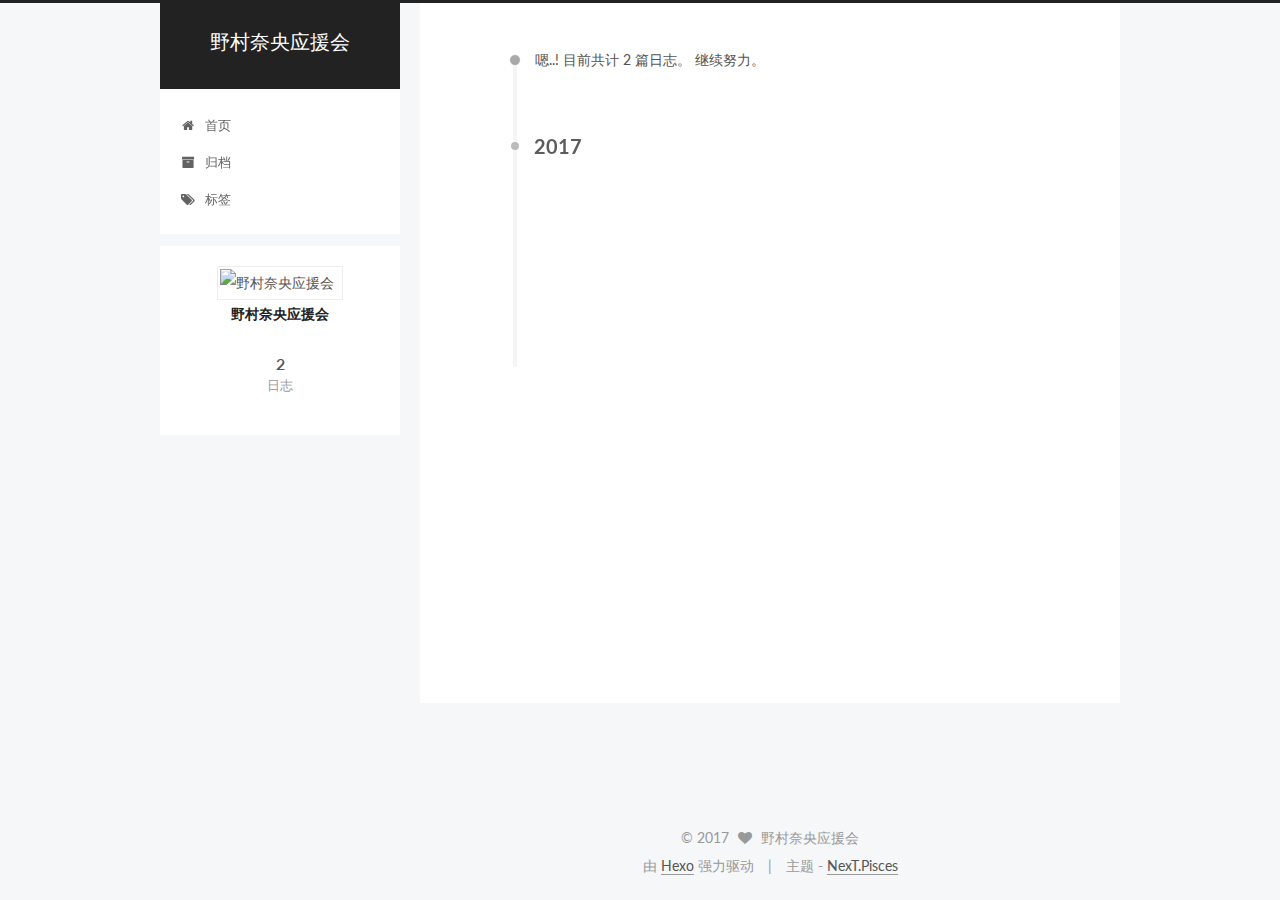
==== commit 13408a1c: "Site updated: 2017-05-15 22:54:12" ====
--- a/archives/index.html
+++ b/archives/index.html
@@ -83,7 +83,7 @@
 
 
 
-  <link rel="shortcut icon" type="image/x-icon" href="/favicon.ico?v=5.1.1" />
+  <link rel="shortcut icon" type="image/x-icon" href="/images/favicon.ico?v=5.1.1" />
 
 
 
@@ -248,7 +248,7 @@
       
         
       
-      嗯..! 目前共计 1 篇日志。 继续努力。
+      嗯..! 目前共计 2 篇日志。 继续努力。
     </span>
 
     
@@ -272,9 +272,9 @@
 
       <h2 class="post-title">
         
-            <a class="post-title-link" href="/2017/05/15/hello-world/" itemprop="url">
+            <a class="post-title-link" href="/2017/05/15/20170515-1手机博/" itemprop="url">
               
-                <span itemprop="name">Hello World</span>
+                <span itemprop="name">20170515-1手机博</span>
               
             </a>
         
@@ -282,7 +282,44 @@
 
       <div class="post-meta">
         <time class="post-time" itemprop="dateCreated"
-              datetime="2017-05-15T21:56:33+08:00"
+              datetime="2017-05-15T22:38:17+08:00"
+              content="2017-05-15" >
+          05-15
+        </time>
+      </div>
+
+    </header>
+  </article>
+
+
+
+    
+
+      
+      
+      
+
+      
+      
+
+      
+
+  <article class="post post-type-normal" itemscope itemtype="http://schema.org/Article">
+    <header class="post-header">
+
+      <h2 class="post-title">
+        
+            <a class="post-title-link" href="/2017/05/15/野村奈央应援会博客试运营说明/" itemprop="url">
+              
+                <span itemprop="name">野村奈央应援会博客试运营说明</span>
+              
+            </a>
+        
+      </h2>
+
+      <div class="post-meta">
+        <time class="post-time" itemprop="dateCreated"
+              datetime="2017-05-15T22:36:03+08:00"
               content="2017-05-15" >
           05-15
         </time>
@@ -341,7 +378,7 @@
           
             <div class="site-state-item site-state-posts">
               <a href="/archives">
-                <span class="site-state-item-count">1</span>
+                <span class="site-state-item-count">2</span>
                 <span class="site-state-item-name">日志</span>
               </a>
             </div>
--- a/css/main.css
+++ b/css/main.css
@@ -1696,7 +1696,7 @@
   width: 4px;
   height: 4px;
   border-radius: 50%;
-  background: #ff87a1;
+  background: #5499ff;
 }
 .links-of-blogroll {
   font-size: 13px;
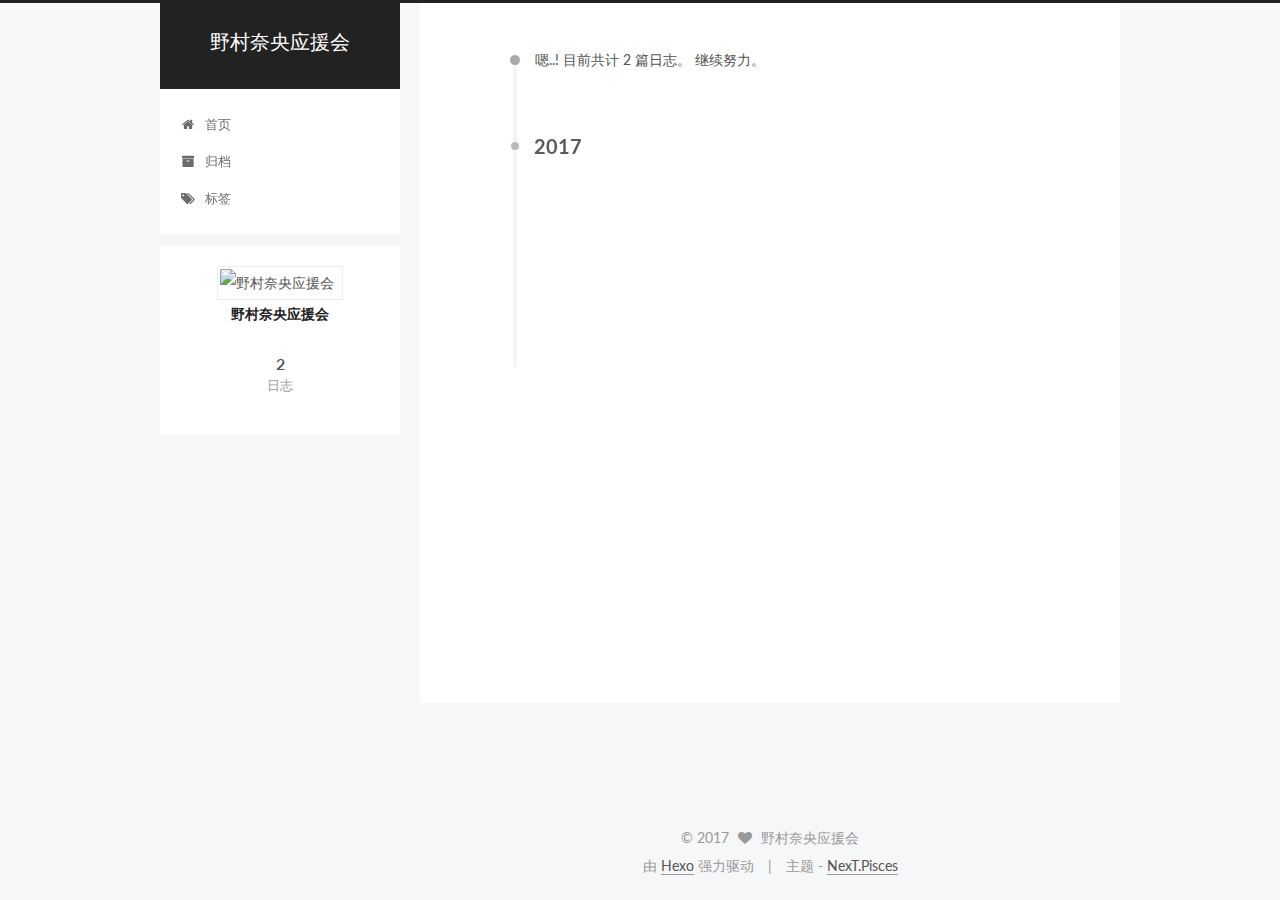
==== commit 71154450: "Site updated: 2017-05-16 09:15:44" ====
--- a/archives/index.html
+++ b/archives/index.html
@@ -139,6 +139,15 @@
 
 
 
+<script>
+  (function(i,s,o,g,r,a,m){i['GoogleAnalyticsObject']=r;i[r]=i[r]||function(){
+            (i[r].q=i[r].q||[]).push(arguments)},i[r].l=1*new Date();a=s.createElement(o),
+          m=s.getElementsByTagName(o)[0];a.async=1;a.src=g;m.parentNode.insertBefore(a,m)
+  })(window,document,'script','https://www.google-analytics.com/analytics.js','ga');
+  ga('create', 'UA-99094960-1', 'auto');
+  ga('send', 'pageview');
+</script>
+
 
 
 
@@ -556,18 +565,21 @@
 
 
   
-
-
-
-
-
-  
-
-
-
-
-
-  
+    
+    <script>
+      var cloudTieConfig = {
+        url: document.location.href, 
+        sourceId: "",
+        productKey: "072a583aec4d4a86be1cd3e22171132a",
+        target: "cloud-tie-wrapper"
+      };
+    </script>
+    <script src="https://img1.ws.126.net/f2e/tie/yun/sdk/loader.js"></script>
+  
+
+
+
+
 
 
 
--- a/css/main.css
+++ b/css/main.css
@@ -1696,7 +1696,7 @@
   width: 4px;
   height: 4px;
   border-radius: 50%;
-  background: #5499ff;
+  background: #475413;
 }
 .links-of-blogroll {
   font-size: 13px;
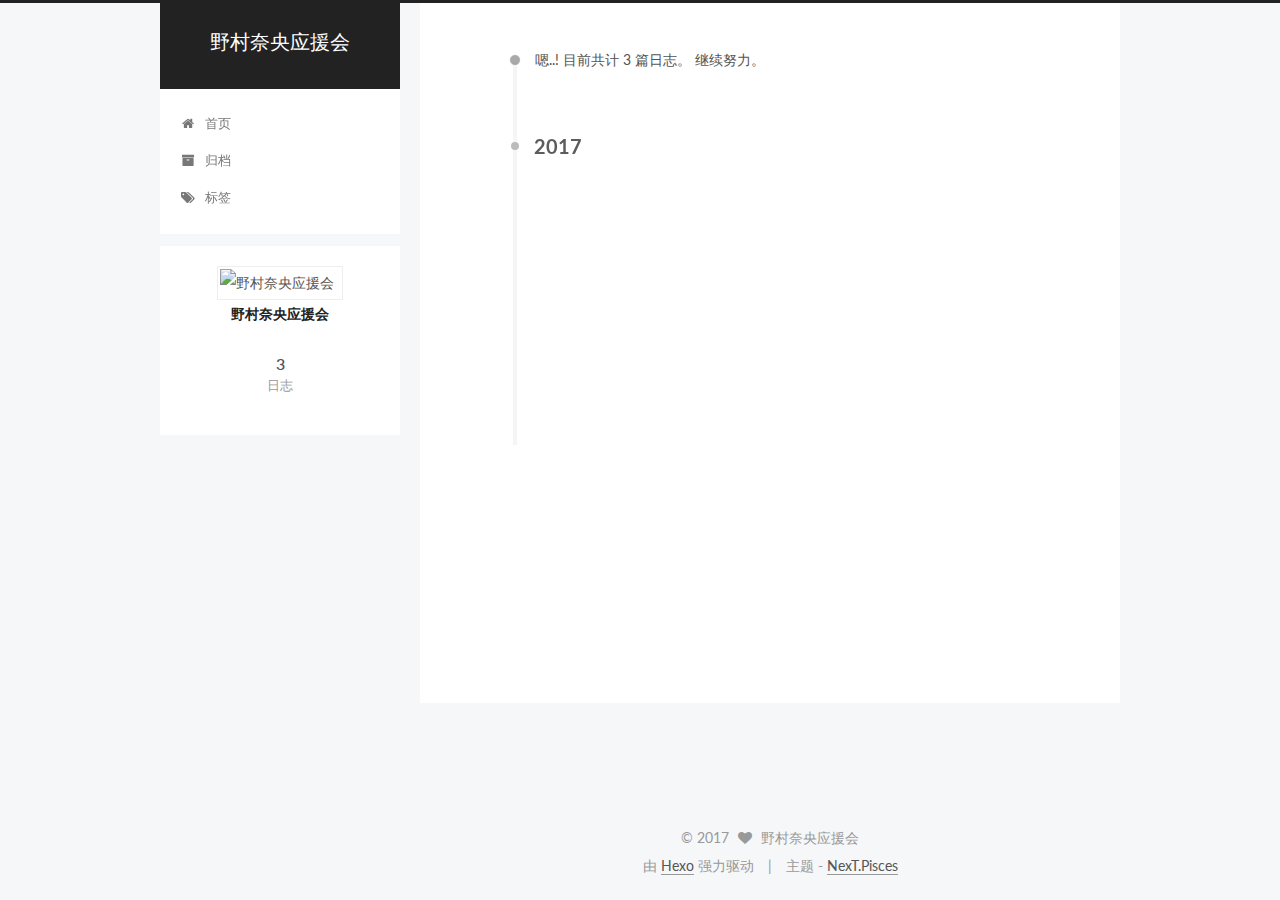
==== commit e0c88690: "Site updated: 2017-05-16 11:17:51" ====
--- a/archives/index.html
+++ b/archives/index.html
@@ -257,7 +257,7 @@
       
         
       
-      嗯..! 目前共计 2 篇日志。 继续努力。
+      嗯..! 目前共计 3 篇日志。 继续努力。
     </span>
 
     
@@ -271,6 +271,43 @@
         <div class="collection-title">
           <h2 class="archive-year motion-element" id="archive-year-2017">2017</h2>
         </div>
+      
+      
+
+      
+
+  <article class="post post-type-normal" itemscope itemtype="http://schema.org/Article">
+    <header class="post-header">
+
+      <h2 class="post-title">
+        
+            <a class="post-title-link" href="/2017/05/16/20170515-2手机博/" itemprop="url">
+              
+                <span itemprop="name">20170515-2手机博</span>
+              
+            </a>
+        
+      </h2>
+
+      <div class="post-meta">
+        <time class="post-time" itemprop="dateCreated"
+              datetime="2017-05-16T11:08:08+08:00"
+              content="2017-05-16" >
+          05-16
+        </time>
+      </div>
+
+    </header>
+  </article>
+
+
+
+    
+
+      
+      
+      
+
       
       
 
@@ -387,7 +424,7 @@
           
             <div class="site-state-item site-state-posts">
               <a href="/archives">
-                <span class="site-state-item-count">2</span>
+                <span class="site-state-item-count">3</span>
                 <span class="site-state-item-name">日志</span>
               </a>
             </div>
--- a/css/main.css
+++ b/css/main.css
@@ -1696,7 +1696,7 @@
   width: 4px;
   height: 4px;
   border-radius: 50%;
-  background: #475413;
+  background: #6703ff;
 }
 .links-of-blogroll {
   font-size: 13px;
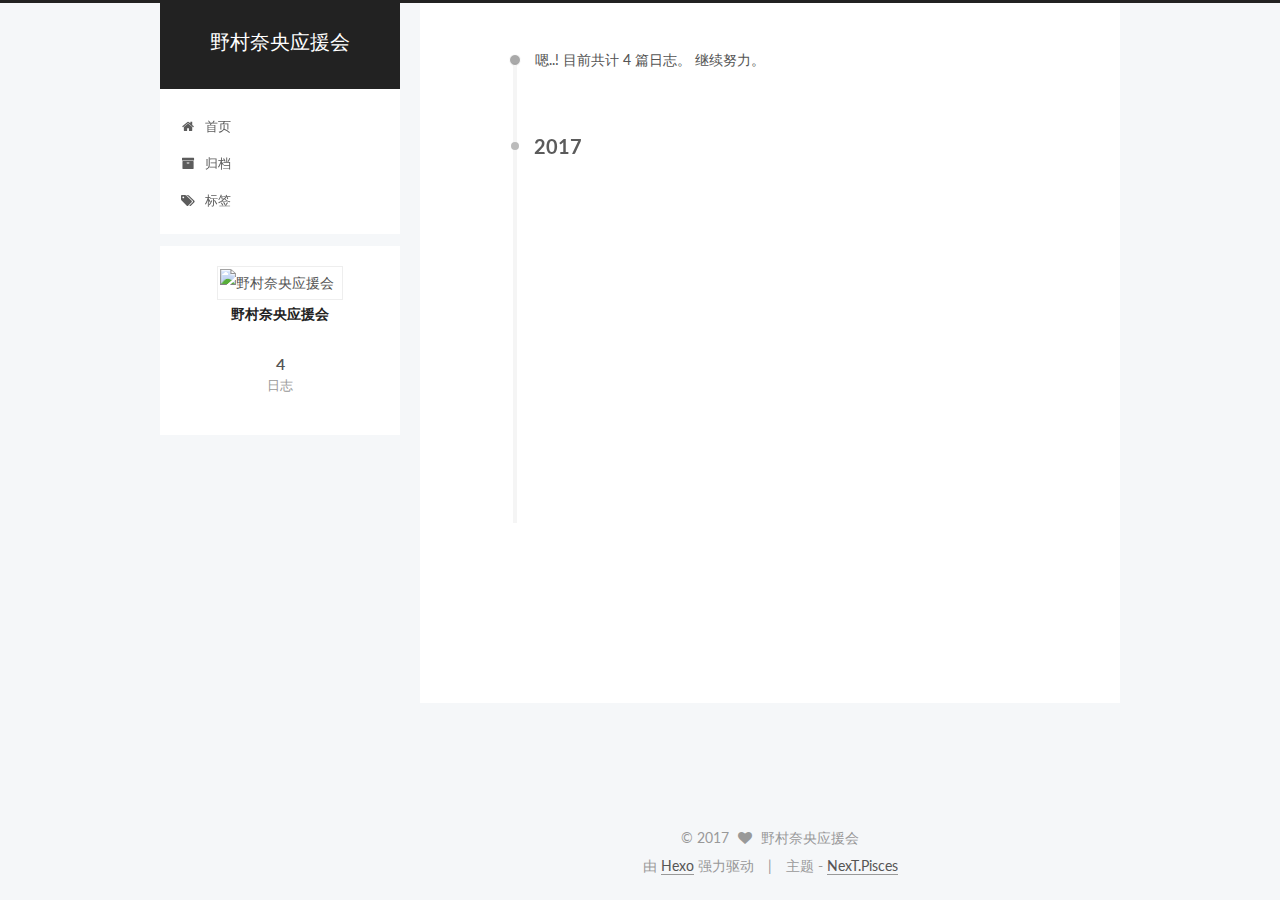
==== commit 554093ca: "Site updated: 2017-05-16 16:18:19" ====
--- a/archives/index.html
+++ b/archives/index.html
@@ -257,7 +257,7 @@
       
         
       
-      嗯..! 目前共计 3 篇日志。 继续努力。
+      嗯..! 目前共计 4 篇日志。 继续努力。
     </span>
 
     
@@ -271,6 +271,43 @@
         <div class="collection-title">
           <h2 class="archive-year motion-element" id="archive-year-2017">2017</h2>
         </div>
+      
+      
+
+      
+
+  <article class="post post-type-normal" itemscope itemtype="http://schema.org/Article">
+    <header class="post-header">
+
+      <h2 class="post-title">
+        
+            <a class="post-title-link" href="/2017/05/16/野村奈央科普小知识第一期/" itemprop="url">
+              
+                <span itemprop="name">野村奈央科普小知识第一期</span>
+              
+            </a>
+        
+      </h2>
+
+      <div class="post-meta">
+        <time class="post-time" itemprop="dateCreated"
+              datetime="2017-05-16T15:57:23+08:00"
+              content="2017-05-16" >
+          05-16
+        </time>
+      </div>
+
+    </header>
+  </article>
+
+
+
+    
+
+      
+      
+      
+
       
       
 
@@ -424,7 +461,7 @@
           
             <div class="site-state-item site-state-posts">
               <a href="/archives">
-                <span class="site-state-item-count">3</span>
+                <span class="site-state-item-count">4</span>
                 <span class="site-state-item-name">日志</span>
               </a>
             </div>
--- a/css/main.css
+++ b/css/main.css
@@ -1696,7 +1696,7 @@
   width: 4px;
   height: 4px;
   border-radius: 50%;
-  background: #6703ff;
+  background: #da33da;
 }
 .links-of-blogroll {
   font-size: 13px;
